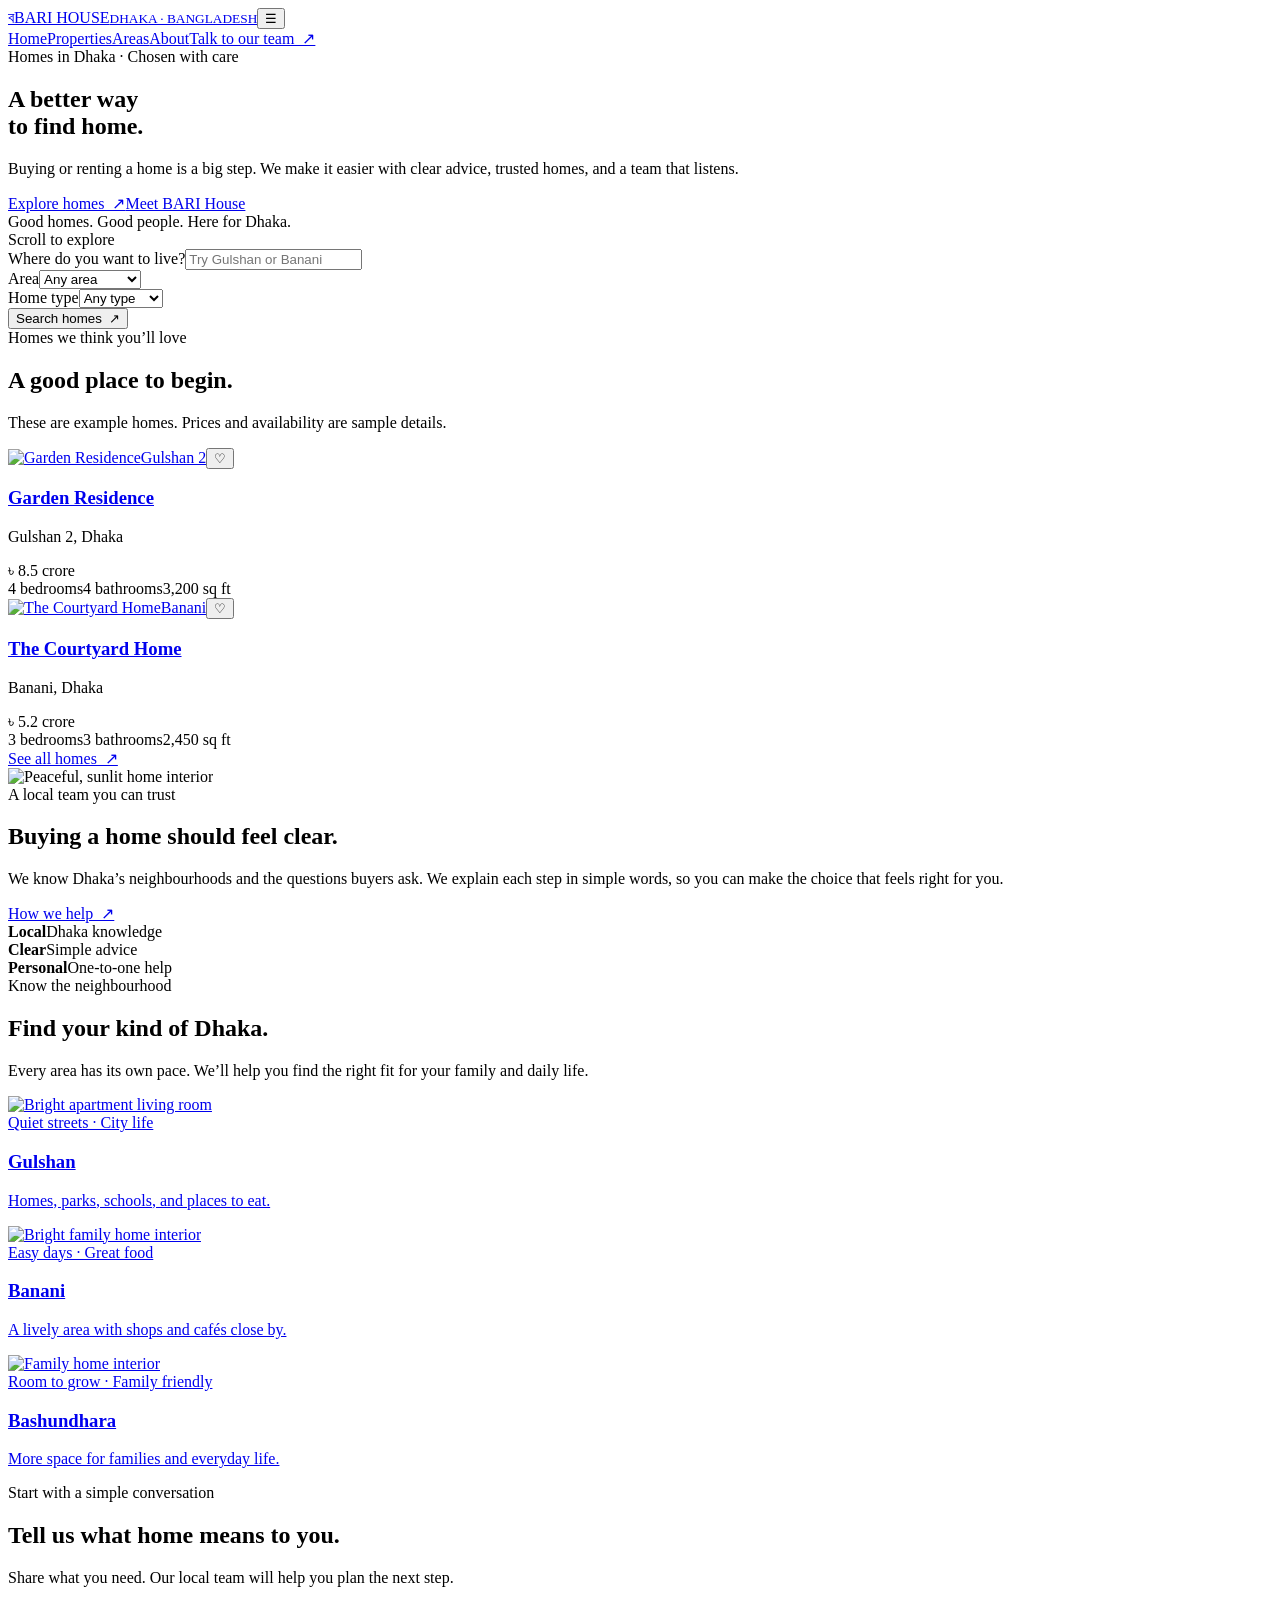
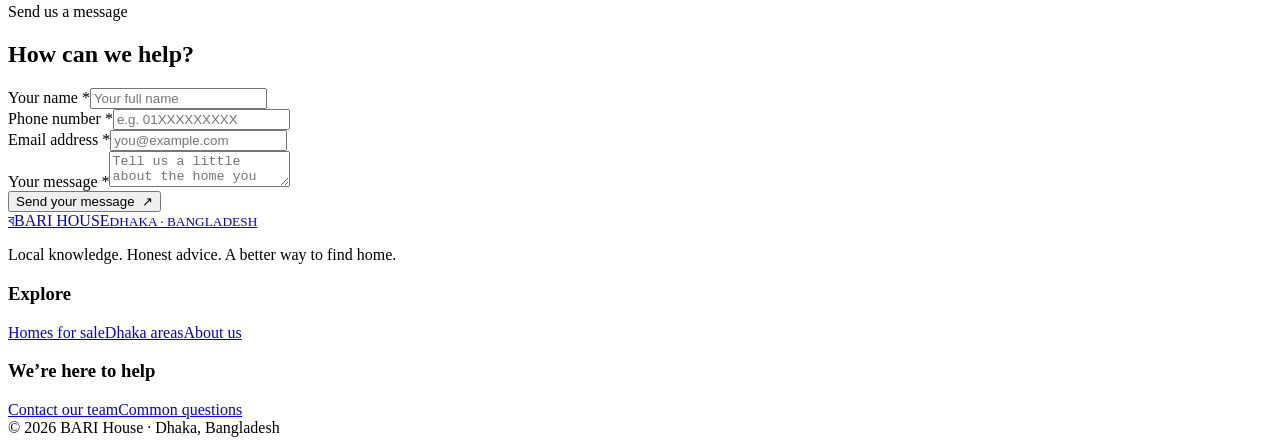
==== index.html @ 5ab8e0f8 "Deploy static site to GitHub Pages" ====
<!DOCTYPE html><!--vTpJHp3vBrLQiztnVKrPQ--><html lang="en"><head><meta charSet="utf-8"/><meta name="viewport" content="width=device-width, initial-scale=1"/><link rel="stylesheet" href="/real-state-4/_next/static/css/6785f6c40c1726c9.css" data-precedence="next"/><link rel="preload" as="script" fetchPriority="low" href="/real-state-4/_next/static/chunks/webpack-5fc5324f55a7abf2.js"/><script src="/real-state-4/_next/static/chunks/4bd1b696-c023c6e3521b1417.js" async=""></script><script src="/real-state-4/_next/static/chunks/255-90b023f24b72bfc4.js" async=""></script><script src="/real-state-4/_next/static/chunks/main-app-8a3351172d307753.js" async=""></script><script src="/real-state-4/_next/static/chunks/619-ba102abea3e3d0e4.js" async=""></script><script src="/real-state-4/_next/static/chunks/app/layout-a8cb7a1693e80f3f.js" async=""></script><script src="/real-state-4/_next/static/chunks/app/page-8a0f48e4e9304809.js" async=""></script><link rel="icon" href="/real-state-4/favicon.svg" type="image/svg+xml"/><link rel="icon" href="/real-state-4/favicon-32x32.png" sizes="32x32" type="image/png"/><link rel="icon" href="/real-state-4/favicon.ico" sizes="any"/><link rel="apple-touch-icon" href="/real-state-4/apple-icon.png" sizes="180x180"/><meta name="theme-color" content="#1d2922"/><title>BARI House | Find a home that feels right</title><meta name="description" content="BARI House helps you find a home in Dhaka with clear advice and personal service."/><meta property="og:title" content="BARI House | Find a home that feels right"/><meta property="og:description" content="BARI House helps you find a home in Dhaka with clear advice and personal service."/><meta property="og:url" content="https://barihouse.com/real-state-4/"/><meta property="og:image" content="https://images.unsplash.com/photo-1600210492486-724fe5c67fb0?auto=format&amp;fit=crop&amp;w=1200&amp;q=82"/><meta property="og:image:width" content="1200"/><meta property="og:image:height" content="630"/><meta property="og:image:alt" content="BARI House Dhaka"/><meta name="twitter:card" content="summary_large_image"/><meta name="twitter:title" content="BARI House | Find a home that feels right"/><meta name="twitter:description" content="BARI House helps you find a home in Dhaka with clear advice and personal service."/><meta name="twitter:image" content="https://images.unsplash.com/photo-1600210492486-724fe5c67fb0?auto=format&amp;fit=crop&amp;w=1200&amp;q=82"/><link rel="icon" href="/real-state-4/favicon.svg" type="image/svg+xml"/><link rel="icon" href="/real-state-4/favicon-32x32.png" sizes="32x32" type="image/png"/><link rel="icon" href="/real-state-4/favicon.ico" sizes="any"/><link rel="apple-touch-icon" href="/real-state-4/apple-icon.png" sizes="180x180" type="image/png"/><script type="application/ld+json">{"@context":"https://schema.org","@type":"RealEstateAgent","name":"BARI House","description":"Good homes. Good people. Here for Dhaka.","url":"https://barihouse.com","address":{"@type":"PostalAddress","addressLocality":"Dhaka","addressCountry":"BD"}}</script><script src="/real-state-4/_next/static/chunks/polyfills-42372ed130431b0a.js" noModule=""></script></head><body class="route-entering"><div hidden=""><!--$--><!--/$--></div><div class="route-curtain is-entering" aria-hidden="true"></div><header class="topbar"><a class="brand" aria-current="page" href="/real-state-4/"><span class="brand-mark">ব</span><span>BARI HOUSE<small>DHAKA · BANGLADESH</small></span></a><button class="menu" aria-label="Open menu" aria-expanded="false">☰</button><nav aria-label="Main menu" class=""><a aria-current="page" href="/real-state-4/">Home</a><a href="/real-state-4/homes/">Properties</a><a href="/real-state-4/areas/">Areas</a><a href="/real-state-4/about/">About</a><a class="nav-cta" href="/real-state-4/contact/">Talk to our team  ↗</a></nav></header><main><script type="application/ld+json">{"@context":"https://schema.org","@type":"WebSite","name":"BARI House","url":"https://barihouse.com"}</script><section class="hero" style="--hero:url(&#x27;https://images.unsplash.com/photo-1600210492486-724fe5c67fb0?auto=format&amp;fit=crop&amp;w=2200&amp;q=88&#x27;)"><div class="hero-bg" aria-hidden="true"></div><div class="hero-content"><div class="eyebrow reveal">Homes in Dhaka · Chosen with care</div><h1 class="reveal delay-1">A better way<br/>to find home.</h1><p class="hero-copy reveal delay-2">Buying or renting a home is a big step. We make it easier with clear advice, trusted homes, and a team that listens.</p><div class="hero-actions reveal delay-2"><a class="btn cream" href="/real-state-4/homes/">Explore homes  ↗</a><a class="text-link" href="/real-state-4/about/">Meet BARI House</a></div></div><div class="hero-side">Good homes. Good people. Here for Dhaka.</div><div class="scroll-cue"><i></i> Scroll to explore</div></section><form class="quick-search" action="/homes/" method="get"><div class="field"><label for="home-search">Where do you want to live?</label><input id="home-search" placeholder="Try Gulshan or Banani" name="q" value=""/></div><div class="field"><label for="home-area">Area</label><select id="home-area" name="area"><option value="" selected="">Any area</option><option value="Gulshan">Gulshan</option><option value="Banani">Banani</option><option value="Bashundhara">Bashundhara</option></select></div><div class="field"><label for="home-type">Home type</label><select id="home-type" name="type"><option value="" selected="">Any type</option><option value="apartment">Apartment</option><option value="house">House</option></select></div><button class="btn" type="submit">Search homes  ↗</button></form><section class="section"><div class="section-head reveal"><div><div class="kicker">Homes we think you’ll love</div><h2>A good place to begin.</h2></div><p>These are example homes. Prices and availability are sample details.</p></div><div class="listing-grid"><article class="listing-card reveal "><a class="listing-photo" href="/real-state-4/property/?id=gulshan"><img loading="lazy" src="https://images.unsplash.com/photo-1600210492486-724fe5c67fb0?auto=format&amp;fit=crop&amp;w=1200&amp;q=82" alt="Garden Residence"/><span class="badge">Gulshan 2</span></a><button class="save" aria-label="Save Garden Residence" aria-pressed="false">♡</button><div class="listing-meta"><div><h3><a href="/real-state-4/property/?id=gulshan">Garden Residence</a></h3><p>Gulshan 2, Dhaka</p></div><span class="price">৳ 8.5 crore</span></div><div class="specs"><span>4<!-- --> bedrooms</span><span>4<!-- --> bathrooms</span><span>3,200 sq ft</span></div></article><article class="listing-card reveal delay-1"><a class="listing-photo" href="/real-state-4/property/?id=banani"><img loading="lazy" src="https://images.unsplash.com/photo-1600566753086-00f18fb6b3ea?auto=format&amp;fit=crop&amp;w=1200&amp;q=82" alt="The Courtyard Home"/><span class="badge">Banani</span></a><button class="save" aria-label="Save The Courtyard Home" aria-pressed="false">♡</button><div class="listing-meta"><div><h3><a href="/real-state-4/property/?id=banani">The Courtyard Home</a></h3><p>Banani, Dhaka</p></div><span class="price">৳ 5.2 crore</span></div><div class="specs"><span>3<!-- --> bedrooms</span><span>3<!-- --> bathrooms</span><span>2,450 sq ft</span></div></article></div><div class="center-link"><a class="text-link" href="/real-state-4/homes/">See all homes  ↗</a></div></section><section class="section split"><div class="split-media reveal"><img loading="lazy" src="https://images.unsplash.com/photo-1600607687939-ce8a6c25118c?auto=format&amp;fit=crop&amp;w=1200&amp;q=82" alt="Peaceful, sunlit home interior"/></div><div class="split-copy reveal delay-1"><div class="kicker">A local team you can trust</div><h2 class="title">Buying a home should feel clear.</h2><p class="copy">We know Dhaka’s neighbourhoods and the questions buyers ask. We explain each step in simple words, so you can make the choice that feels right for you.</p><a class="btn" href="/real-state-4/about/">How we help  ↗</a><div class="stat-row"><div class="stat"><strong>Local</strong><span>Dhaka knowledge</span></div><div class="stat"><strong>Clear</strong><span>Simple advice</span></div><div class="stat"><strong>Personal</strong><span>One-to-one help</span></div></div></div></section><section class="section"><div class="section-head reveal"><div><div class="kicker">Know the neighbourhood</div><h2>Find your kind of Dhaka.</h2></div><p>Every area has its own pace. We’ll help you find the right fit for your family and daily life.</p></div><div class="area-grid"><a class="area-card reveal" href="/real-state-4/areas/#gulshan"><img loading="lazy" src="https://images.unsplash.com/photo-1600607687939-ce8a6c25118c?auto=format&amp;fit=crop&amp;w=900&amp;q=80" alt="Bright apartment living room"/><div class="area-copy"><span>Quiet streets · City life</span><h3>Gulshan</h3><p>Homes, parks, schools, and places to eat.</p></div></a><a class="area-card reveal delay-1" href="/real-state-4/areas/#banani"><img loading="lazy" src="https://images.unsplash.com/photo-1600607687644-c7171b42498f?auto=format&amp;fit=crop&amp;w=900&amp;q=80" alt="Bright family home interior"/><div class="area-copy"><span>Easy days · Great food</span><h3>Banani</h3><p>A lively area with shops and cafés close by.</p></div></a><a class="area-card reveal delay-2" href="/real-state-4/areas/#bashundhara"><img loading="lazy" src="https://images.unsplash.com/photo-1600566753086-00f18fb6b3ea?auto=format&amp;fit=crop&amp;w=900&amp;q=80" alt="Family home interior"/><div class="area-copy"><span>Room to grow · Family friendly</span><h3>Bashundhara</h3><p>More space for families and everyday life.</p></div></a></div></section><section class="banner contact-banner" id="contact"><div class="banner-text"><div class="eyebrow">Start with a simple conversation</div><h2>Tell us what home means to you.</h2><p>Share what you need. Our local team will help you plan the next step.</p></div><div class="contact-card home-contact-card"><div class="kicker">Send us a message</div><h2>How can we help?</h2><form class="home-enquiry" id="contactForm"><div class="field"><label for="home-name">Your name *</label><input id="home-name" autoComplete="name" required="" placeholder="Your full name" name="name"/></div><div class="field"><label for="home-phone">Phone number *</label><input id="home-phone" type="tel" autoComplete="tel" required="" placeholder="e.g. 01XXXXXXXXX" name="phone"/></div><div class="field full"><label for="home-email">Email address *</label><input id="home-email" type="email" autoComplete="email" required="" placeholder="you@example.com" name="email"/></div><div class="field full"><label for="home-message">Your message *</label><textarea id="home-message" name="message" required="" placeholder="Tell us a little about the home you need."></textarea></div><button class="btn" type="submit">Send your message  ↗</button></form></div></section></main><!--$--><!--/$--><footer class="footer"><div><a class="brand" href="/real-state-4/"><span class="brand-mark">ব</span><span>BARI HOUSE<small>DHAKA · BANGLADESH</small></span></a><p>Local knowledge. Honest advice. A better way to find home.</p></div><div><h3>Explore</h3><div class="footer-links"><a href="/real-state-4/homes/">Homes for sale</a><a href="/real-state-4/areas/">Dhaka areas</a><a href="/real-state-4/about/">About us</a></div></div><div><h3>We’re here to help</h3><div class="footer-links"><a href="/real-state-4/contact/">Contact our team</a><a href="/real-state-4/contact/#faq">Common questions</a></div></div><div class="copyright">© 2026 BARI House · Dhaka, Bangladesh</div></footer><script src="/real-state-4/_next/static/chunks/webpack-5fc5324f55a7abf2.js" id="_R_" async=""></script><script>(self.__next_f=self.__next_f||[]).push([0])</script><script>self.__next_f.push([1,"1:\"$Sreact.fragment\"\n2:I[6974,[\"619\",\"static/chunks/619-ba102abea3e3d0e4.js\",\"177\",\"static/chunks/app/layout-a8cb7a1693e80f3f.js\"],\"default\"]\n3:I[9861,[\"619\",\"static/chunks/619-ba102abea3e3d0e4.js\",\"177\",\"static/chunks/app/layout-a8cb7a1693e80f3f.js\"],\"default\"]\n4:I[9766,[],\"\"]\n5:I[8924,[],\"\"]\n6:I[2619,[\"619\",\"static/chunks/619-ba102abea3e3d0e4.js\",\"974\",\"static/chunks/app/page-8a0f48e4e9304809.js\"],\"\"]\n7:I[2071,[\"619\",\"static/chunks/619-ba102abea3e3d0e4.js\",\"177\",\"static/chunks/app/layout-a8cb7a1693e80f3f.js\"],\"default\"]\n9:I[4431,[],\"OutletBoundary\"]\nb:I[5278,[],\"AsyncMetadataOutlet\"]\nd:I[4431,[],\"ViewportBoundary\"]\nf:I[4431,[],\"MetadataBoundary\"]\n10:\"$Sreact.suspense\"\n12:I[7150,[],\"\"]\n:HL[\"/real-state-4/_next/static/css/6785f6c40c1726c9.css\",\"style\"]\n"])</script><script>self.__next_f.push([1,"0:{\"P\":null,\"b\":\"vTpJHp3vBrLQiztnVKrPQ\",\"p\":\"/real-state-4\",\"c\":[\"\",\"\"],\"i\":false,\"f\":[[[\"\",{\"children\":[\"__PAGE__\",{}]},\"$undefined\",\"$undefined\",true],[\"\",[\"$\",\"$1\",\"c\",{\"children\":[[[\"$\",\"link\",\"0\",{\"rel\":\"stylesheet\",\"href\":\"/real-state-4/_next/static/css/6785f6c40c1726c9.css\",\"precedence\":\"next\",\"crossOrigin\":\"$undefined\",\"nonce\":\"$undefined\"}]],[\"$\",\"html\",null,{\"lang\":\"en\",\"suppressHydrationWarning\":true,\"children\":[[\"$\",\"head\",null,{\"children\":[[\"$\",\"link\",null,{\"rel\":\"icon\",\"href\":\"/real-state-4/favicon.svg\",\"type\":\"image/svg+xml\"}],[\"$\",\"link\",null,{\"rel\":\"icon\",\"href\":\"/real-state-4/favicon-32x32.png\",\"sizes\":\"32x32\",\"type\":\"image/png\"}],[\"$\",\"link\",null,{\"rel\":\"icon\",\"href\":\"/real-state-4/favicon.ico\",\"sizes\":\"any\"}],[\"$\",\"link\",null,{\"rel\":\"apple-touch-icon\",\"href\":\"/real-state-4/apple-icon.png\",\"sizes\":\"180x180\"}],[\"$\",\"script\",null,{\"type\":\"application/ld+json\",\"dangerouslySetInnerHTML\":{\"__html\":\"{\\\"@context\\\":\\\"https://schema.org\\\",\\\"@type\\\":\\\"RealEstateAgent\\\",\\\"name\\\":\\\"BARI House\\\",\\\"description\\\":\\\"Good homes. Good people. Here for Dhaka.\\\",\\\"url\\\":\\\"https://barihouse.com\\\",\\\"address\\\":{\\\"@type\\\":\\\"PostalAddress\\\",\\\"addressLocality\\\":\\\"Dhaka\\\",\\\"addressCountry\\\":\\\"BD\\\"}}\"}}]]}],[\"$\",\"body\",null,{\"className\":\"route-entering\",\"suppressHydrationWarning\":true,\"children\":[[\"$\",\"$L2\",null,{}],[\"$\",\"$L3\",null,{}],[\"$\",\"$L4\",null,{\"parallelRouterKey\":\"children\",\"error\":\"$undefined\",\"errorStyles\":\"$undefined\",\"errorScripts\":\"$undefined\",\"template\":[\"$\",\"$L5\",null,{}],\"templateStyles\":\"$undefined\",\"templateScripts\":\"$undefined\",\"notFound\":[[\"$\",\"main\",null,{\"style\":{\"padding\":\"140px var(--gutter, 40px)\",\"textAlign\":\"center\"},\"children\":[[\"$\",\"div\",null,{\"className\":\"kicker\",\"children\":\"404 Error\"}],[\"$\",\"h1\",null,{\"className\":\"title\",\"style\":{\"marginTop\":\"12px\"},\"children\":\"Page not found\"}],[\"$\",\"p\",null,{\"className\":\"copy\",\"style\":{\"maxWidth\":\"480px\",\"margin\":\"18px auto 28px\"},\"children\":\"The page you are looking for doesn’t exist or has moved.\"}],[\"$\",\"$L6\",null,{\"className\":\"btn\",\"href\":\"/\",\"children\":\"Back to Home  ↗\"}]]}],[]],\"forbidden\":\"$undefined\",\"unauthorized\":\"$undefined\"}],[\"$\",\"footer\",null,{\"className\":\"footer\",\"children\":[[\"$\",\"div\",null,{\"children\":[[\"$\",\"$L6\",null,{\"prefetch\":true,\"className\":\"brand\",\"href\":\"/\",\"children\":[[\"$\",\"span\",null,{\"className\":\"brand-mark\",\"children\":\"ব\"}],[\"$\",\"span\",null,{\"children\":[\"BARI HOUSE\",[\"$\",\"small\",null,{\"children\":\"DHAKA · BANGLADESH\"}]]}]]}],[\"$\",\"p\",null,{\"children\":\"Local knowledge. Honest advice. A better way to find home.\"}]]}],[\"$\",\"div\",null,{\"children\":[[\"$\",\"h3\",null,{\"children\":\"Explore\"}],[\"$\",\"div\",null,{\"className\":\"footer-links\",\"children\":[[\"$\",\"$L6\",null,{\"prefetch\":true,\"href\":\"/homes/\",\"children\":\"Homes for sale\"}],[\"$\",\"$L6\",null,{\"prefetch\":true,\"href\":\"/areas/\",\"children\":\"Dhaka areas\"}],[\"$\",\"$L6\",null,{\"prefetch\":true,\"href\":\"/about/\",\"children\":\"About us\"}]]}]]}],[\"$\",\"div\",null,{\"children\":[[\"$\",\"h3\",null,{\"children\":\"We’re here to help\"}],[\"$\",\"div\",null,{\"className\":\"footer-links\",\"children\":[[\"$\",\"$L6\",null,{\"prefetch\":true,\"href\":\"/contact/\",\"children\":\"Contact our team\"}],[\"$\",\"$L6\",null,{\"prefetch\":true,\"href\":\"/contact/#faq\",\"children\":\"Common questions\"}]]}]]}],[\"$\",\"div\",null,{\"className\":\"copyright\",\"children\":\"© 2026 BARI House · Dhaka, Bangladesh\"}]]}],[\"$\",\"$L7\",null,{}]]}]]}]]}],{\"children\":[\"__PAGE__\",[\"$\",\"$1\",\"c\",{\"children\":[\"$L8\",null,[\"$\",\"$L9\",null,{\"children\":[\"$La\",[\"$\",\"$Lb\",null,{\"promise\":\"$@c\"}]]}]]}],{},null,false]},null,false],[\"$\",\"$1\",\"h\",{\"children\":[null,[[\"$\",\"$Ld\",null,{\"children\":\"$Le\"}],null],[\"$\",\"$Lf\",null,{\"children\":[\"$\",\"div\",null,{\"hidden\":true,\"children\":[\"$\",\"$10\",null,{\"fallback\":null,\"children\":\"$L11\"}]}]}]]}],false]],\"m\":\"$undefined\",\"G\":[\"$12\",[]],\"s\":false,\"S\":true}\n"])</script><script>self.__next_f.push([1,"13:I[8448,[\"619\",\"static/chunks/619-ba102abea3e3d0e4.js\",\"974\",\"static/chunks/app/page-8a0f48e4e9304809.js\"],\"default\"]\n"])</script><script>self.__next_f.push([1,"8:[\"$\",\"main\",null,{\"children\":[[\"$\",\"script\",null,{\"type\":\"application/ld+json\",\"dangerouslySetInnerHTML\":{\"__html\":\"{\\\"@context\\\":\\\"https://schema.org\\\",\\\"@type\\\":\\\"WebSite\\\",\\\"name\\\":\\\"BARI House\\\",\\\"url\\\":\\\"https://barihouse.com\\\"}\"}}],[\"$\",\"section\",null,{\"className\":\"hero\",\"style\":{\"--hero\":\"url('https://images.unsplash.com/photo-1600210492486-724fe5c67fb0?auto=format\u0026fit=crop\u0026w=2200\u0026q=88')\"},\"children\":[[\"$\",\"div\",null,{\"className\":\"hero-bg\",\"aria-hidden\":\"true\"}],[\"$\",\"div\",null,{\"className\":\"hero-content\",\"children\":[[\"$\",\"div\",null,{\"className\":\"eyebrow reveal\",\"children\":\"Homes in Dhaka · Chosen with care\"}],[\"$\",\"h1\",null,{\"className\":\"reveal delay-1\",\"children\":[\"A better way\",[\"$\",\"br\",null,{}],\"to find home.\"]}],[\"$\",\"p\",null,{\"className\":\"hero-copy reveal delay-2\",\"children\":\"Buying or renting a home is a big step. We make it easier with clear advice, trusted homes, and a team that listens.\"}],[\"$\",\"div\",null,{\"className\":\"hero-actions reveal delay-2\",\"children\":[[\"$\",\"$L6\",null,{\"prefetch\":true,\"className\":\"btn cream\",\"href\":\"/homes/\",\"children\":\"Explore homes  ↗\"}],[\"$\",\"$L6\",null,{\"prefetch\":true,\"className\":\"text-link\",\"href\":\"/about/\",\"children\":\"Meet BARI House\"}]]}]]}],[\"$\",\"div\",null,{\"className\":\"hero-side\",\"children\":\"Good homes. Good people. Here for Dhaka.\"}],[\"$\",\"div\",null,{\"className\":\"scroll-cue\",\"children\":[[\"$\",\"i\",null,{}],\" Scroll to explore\"]}]]}],[\"$\",\"$L13\",null,{}],[\"$\",\"section\",null,{\"className\":\"section\",\"children\":[[\"$\",\"div\",null,{\"className\":\"section-head reveal\",\"children\":[[\"$\",\"div\",null,{\"children\":[[\"$\",\"div\",null,{\"className\":\"kicker\",\"children\":\"Homes we think you’ll love\"}],[\"$\",\"h2\",null,{\"children\":\"A good place to begin.\"}]]}],[\"$\",\"p\",null,{\"children\":\"These are example homes. Prices and availability are sample details.\"}]]}],[\"$\",\"div\",null,{\"className\":\"listing-grid\",\"children\":[[\"$\",\"article\",\"gulshan\",{\"className\":\"listing-card reveal \",\"children\":[[\"$\",\"$L6\",null,{\"prefetch\":true,\"className\":\"listing-photo\",\"href\":\"/property/?id=gulshan\",\"children\":[[\"$\",\"img\",null,{\"loading\":\"lazy\",\"src\":\"https://images.unsplash.com/photo-1600210492486-724fe5c67fb0?auto=format\u0026fit=crop\u0026w=1200\u0026q=82\",\"alt\":\"Garden Residence\"}],[\"$\",\"span\",null,{\"className\":\"badge\",\"children\":\"Gulshan 2\"}]]}],[\"$\",\"button\",null,{\"className\":\"save\",\"aria-label\":\"Save Garden Residence\",\"aria-pressed\":\"false\",\"children\":\"♡\"}],[\"$\",\"div\",null,{\"className\":\"listing-meta\",\"children\":[[\"$\",\"div\",null,{\"children\":[[\"$\",\"h3\",null,{\"children\":[\"$\",\"$L6\",null,{\"prefetch\":true,\"href\":\"/property/?id=gulshan\",\"children\":\"Garden Residence\"}]}],[\"$\",\"p\",null,{\"children\":\"Gulshan 2, Dhaka\"}]]}],[\"$\",\"span\",null,{\"className\":\"price\",\"children\":\"৳ 8.5 crore\"}]]}],[\"$\",\"div\",null,{\"className\":\"specs\",\"children\":[[\"$\",\"span\",null,{\"children\":[4,\" bedrooms\"]}],[\"$\",\"span\",null,{\"children\":[4,\" bathrooms\"]}],[\"$\",\"span\",null,{\"children\":\"3,200 sq ft\"}]]}]]}],[\"$\",\"article\",\"banani\",{\"className\":\"listing-card reveal delay-1\",\"children\":[[\"$\",\"$L6\",null,{\"prefetch\":true,\"className\":\"listing-photo\",\"href\":\"/property/?id=banani\",\"children\":[[\"$\",\"img\",null,{\"loading\":\"lazy\",\"src\":\"https://images.unsplash.com/photo-1600566753086-00f18fb6b3ea?auto=format\u0026fit=crop\u0026w=1200\u0026q=82\",\"alt\":\"The Courtyard Home\"}],[\"$\",\"span\",null,{\"className\":\"badge\",\"children\":\"Banani\"}]]}],[\"$\",\"button\",null,{\"className\":\"save\",\"aria-label\":\"Save The Courtyard Home\",\"aria-pressed\":\"false\",\"children\":\"♡\"}],[\"$\",\"div\",null,{\"className\":\"listing-meta\",\"children\":[[\"$\",\"div\",null,{\"children\":[[\"$\",\"h3\",null,{\"children\":[\"$\",\"$L6\",null,{\"prefetch\":true,\"href\":\"/property/?id=banani\",\"children\":\"The Courtyard Home\"}]}],[\"$\",\"p\",null,{\"children\":\"Banani, Dhaka\"}]]}],[\"$\",\"span\",null,{\"className\":\"price\",\"children\":\"৳ 5.2 crore\"}]]}],[\"$\",\"div\",null,{\"className\":\"specs\",\"children\":[[\"$\",\"span\",null,{\"children\":[3,\" bedrooms\"]}],[\"$\",\"span\",null,{\"children\":[3,\" bathrooms\"]}],[\"$\",\"span\",null,{\"children\":\"2,450 sq ft\"}]]}]]}]]}],[\"$\",\"div\",null,{\"className\":\"center-link\",\"children\":[\"$\",\"$L6\",null,{\"prefetch\":true,\"className\":\"text-link\",\"href\":\"/homes/\",\"children\":\"See all homes  ↗\"}]}]]}],[\"$\",\"section\",null,{\"className\":\"section split\",\"children\":[[\"$\",\"div\",null,{\"className\":\"split-media reveal\",\"children\":[\"$\",\"img\",null,{\"loading\":\"lazy\",\"src\":\"https://images.unsplash.com/photo-1600607687939-ce8a6c25118c?auto=format\u0026fit=crop\u0026w=1200\u0026q=82\",\"alt\":\"Peaceful, sunlit home interior\"}]}],[\"$\",\"div\",null,{\"className\":\"split-copy reveal delay-1\",\"children\":[[\"$\",\"div\",null,{\"className\":\"kicker\",\"children\":\"A local team you can trust\"}],[\"$\",\"h2\",null,{\"className\":\"title\",\"children\":\"Buying a home should feel clear.\"}],\"$L14\",\"$L15\",\"$L16\"]}]]}],\"$L17\",\"$L18\"]}]\n"])</script><script>self.__next_f.push([1,"19:I[5950,[\"619\",\"static/chunks/619-ba102abea3e3d0e4.js\",\"974\",\"static/chunks/app/page-8a0f48e4e9304809.js\"],\"default\"]\n14:[\"$\",\"p\",null,{\"className\":\"copy\",\"children\":\"We know Dhaka’s neighbourhoods and the questions buyers ask. We explain each step in simple words, so you can make the choice that feels right for you.\"}]\n15:[\"$\",\"$L6\",null,{\"prefetch\":true,\"className\":\"btn\",\"href\":\"/about/\",\"children\":\"How we help  ↗\"}]\n16:[\"$\",\"div\",null,{\"className\":\"stat-row\",\"children\":[[\"$\",\"div\",null,{\"className\":\"stat\",\"children\":[[\"$\",\"strong\",null,{\"children\":\"Local\"}],[\"$\",\"span\",null,{\"children\":\"Dhaka knowledge\"}]]}],[\"$\",\"div\",null,{\"className\":\"stat\",\"children\":[[\"$\",\"strong\",null,{\"children\":\"Clear\"}],[\"$\",\"span\",null,{\"children\":\"Simple advice\"}]]}],[\"$\",\"div\",null,{\"className\":\"stat\",\"children\":[[\"$\",\"strong\",null,{\"children\":\"Personal\"}],[\"$\",\"span\",null,{\"children\":\"One-to-one help\"}]]}]]}]\n"])</script><script>self.__next_f.push([1,"17:[\"$\",\"section\",null,{\"className\":\"section\",\"children\":[[\"$\",\"div\",null,{\"className\":\"section-head reveal\",\"children\":[[\"$\",\"div\",null,{\"children\":[[\"$\",\"div\",null,{\"className\":\"kicker\",\"children\":\"Know the neighbourhood\"}],[\"$\",\"h2\",null,{\"children\":\"Find your kind of Dhaka.\"}]]}],[\"$\",\"p\",null,{\"children\":\"Every area has its own pace. We’ll help you find the right fit for your family and daily life.\"}]]}],[\"$\",\"div\",null,{\"className\":\"area-grid\",\"children\":[[\"$\",\"$L6\",null,{\"prefetch\":true,\"className\":\"area-card reveal\",\"href\":\"/areas/#gulshan\",\"children\":[[\"$\",\"img\",null,{\"loading\":\"lazy\",\"src\":\"https://images.unsplash.com/photo-1600607687939-ce8a6c25118c?auto=format\u0026fit=crop\u0026w=900\u0026q=80\",\"alt\":\"Bright apartment living room\"}],[\"$\",\"div\",null,{\"className\":\"area-copy\",\"children\":[[\"$\",\"span\",null,{\"children\":\"Quiet streets · City life\"}],[\"$\",\"h3\",null,{\"children\":\"Gulshan\"}],[\"$\",\"p\",null,{\"children\":\"Homes, parks, schools, and places to eat.\"}]]}]]}],[\"$\",\"$L6\",null,{\"prefetch\":true,\"className\":\"area-card reveal delay-1\",\"href\":\"/areas/#banani\",\"children\":[[\"$\",\"img\",null,{\"loading\":\"lazy\",\"src\":\"https://images.unsplash.com/photo-1600607687644-c7171b42498f?auto=format\u0026fit=crop\u0026w=900\u0026q=80\",\"alt\":\"Bright family home interior\"}],[\"$\",\"div\",null,{\"className\":\"area-copy\",\"children\":[[\"$\",\"span\",null,{\"children\":\"Easy days · Great food\"}],[\"$\",\"h3\",null,{\"children\":\"Banani\"}],[\"$\",\"p\",null,{\"children\":\"A lively area with shops and cafés close by.\"}]]}]]}],[\"$\",\"$L6\",null,{\"prefetch\":true,\"className\":\"area-card reveal delay-2\",\"href\":\"/areas/#bashundhara\",\"children\":[[\"$\",\"img\",null,{\"loading\":\"lazy\",\"src\":\"https://images.unsplash.com/photo-1600566753086-00f18fb6b3ea?auto=format\u0026fit=crop\u0026w=900\u0026q=80\",\"alt\":\"Family home interior\"}],[\"$\",\"div\",null,{\"className\":\"area-copy\",\"children\":[[\"$\",\"span\",null,{\"children\":\"Room to grow · Family friendly\"}],[\"$\",\"h3\",null,{\"children\":\"Bashundhara\"}],[\"$\",\"p\",null,{\"children\":\"More space for families and everyday life.\"}]]}]]}]]}]]}]\n"])</script><script>self.__next_f.push([1,"18:[\"$\",\"section\",null,{\"className\":\"banner contact-banner\",\"id\":\"contact\",\"children\":[[\"$\",\"div\",null,{\"className\":\"banner-text\",\"children\":[[\"$\",\"div\",null,{\"className\":\"eyebrow\",\"children\":\"Start with a simple conversation\"}],[\"$\",\"h2\",null,{\"children\":\"Tell us what home means to you.\"}],[\"$\",\"p\",null,{\"children\":\"Share what you need. Our local team will help you plan the next step.\"}]]}],[\"$\",\"div\",null,{\"className\":\"contact-card home-contact-card\",\"children\":[[\"$\",\"div\",null,{\"className\":\"kicker\",\"children\":\"Send us a message\"}],[\"$\",\"h2\",null,{\"children\":\"How can we help?\"}],[\"$\",\"$L19\",null,{}]]}]]}]\n"])</script><script>self.__next_f.push([1,"e:[[\"$\",\"meta\",\"0\",{\"charSet\":\"utf-8\"}],[\"$\",\"meta\",\"1\",{\"name\":\"viewport\",\"content\":\"width=device-width, initial-scale=1\"}],[\"$\",\"meta\",\"2\",{\"name\":\"theme-color\",\"content\":\"#1d2922\"}]]\na:null\n"])</script><script>self.__next_f.push([1,"1a:I[622,[],\"IconMark\"]\n"])</script><script>self.__next_f.push([1,"c:{\"metadata\":[[\"$\",\"title\",\"0\",{\"children\":\"BARI House | Find a home that feels right\"}],[\"$\",\"meta\",\"1\",{\"name\":\"description\",\"content\":\"BARI House helps you find a home in Dhaka with clear advice and personal service.\"}],[\"$\",\"meta\",\"2\",{\"property\":\"og:title\",\"content\":\"BARI House | Find a home that feels right\"}],[\"$\",\"meta\",\"3\",{\"property\":\"og:description\",\"content\":\"BARI House helps you find a home in Dhaka with clear advice and personal service.\"}],[\"$\",\"meta\",\"4\",{\"property\":\"og:url\",\"content\":\"https://barihouse.com/real-state-4/\"}],[\"$\",\"meta\",\"5\",{\"property\":\"og:image\",\"content\":\"https://images.unsplash.com/photo-1600210492486-724fe5c67fb0?auto=format\u0026fit=crop\u0026w=1200\u0026q=82\"}],[\"$\",\"meta\",\"6\",{\"property\":\"og:image:width\",\"content\":\"1200\"}],[\"$\",\"meta\",\"7\",{\"property\":\"og:image:height\",\"content\":\"630\"}],[\"$\",\"meta\",\"8\",{\"property\":\"og:image:alt\",\"content\":\"BARI House Dhaka\"}],[\"$\",\"meta\",\"9\",{\"name\":\"twitter:card\",\"content\":\"summary_large_image\"}],[\"$\",\"meta\",\"10\",{\"name\":\"twitter:title\",\"content\":\"BARI House | Find a home that feels right\"}],[\"$\",\"meta\",\"11\",{\"name\":\"twitter:description\",\"content\":\"BARI House helps you find a home in Dhaka with clear advice and personal service.\"}],[\"$\",\"meta\",\"12\",{\"name\":\"twitter:image\",\"content\":\"https://images.unsplash.com/photo-1600210492486-724fe5c67fb0?auto=format\u0026fit=crop\u0026w=1200\u0026q=82\"}],[\"$\",\"link\",\"13\",{\"rel\":\"icon\",\"href\":\"/real-state-4/favicon.svg\",\"type\":\"image/svg+xml\"}],[\"$\",\"link\",\"14\",{\"rel\":\"icon\",\"href\":\"/real-state-4/favicon-32x32.png\",\"sizes\":\"32x32\",\"type\":\"image/png\"}],[\"$\",\"link\",\"15\",{\"rel\":\"icon\",\"href\":\"/real-state-4/favicon.ico\",\"sizes\":\"any\"}],[\"$\",\"link\",\"16\",{\"rel\":\"apple-touch-icon\",\"href\":\"/real-state-4/apple-icon.png\",\"sizes\":\"180x180\",\"type\":\"image/png\"}],[\"$\",\"$L1a\",\"17\",{}]],\"error\":null,\"digest\":\"$undefined\"}\n"])</script><script>self.__next_f.push([1,"11:\"$c:metadata\"\n"])</script></body></html>
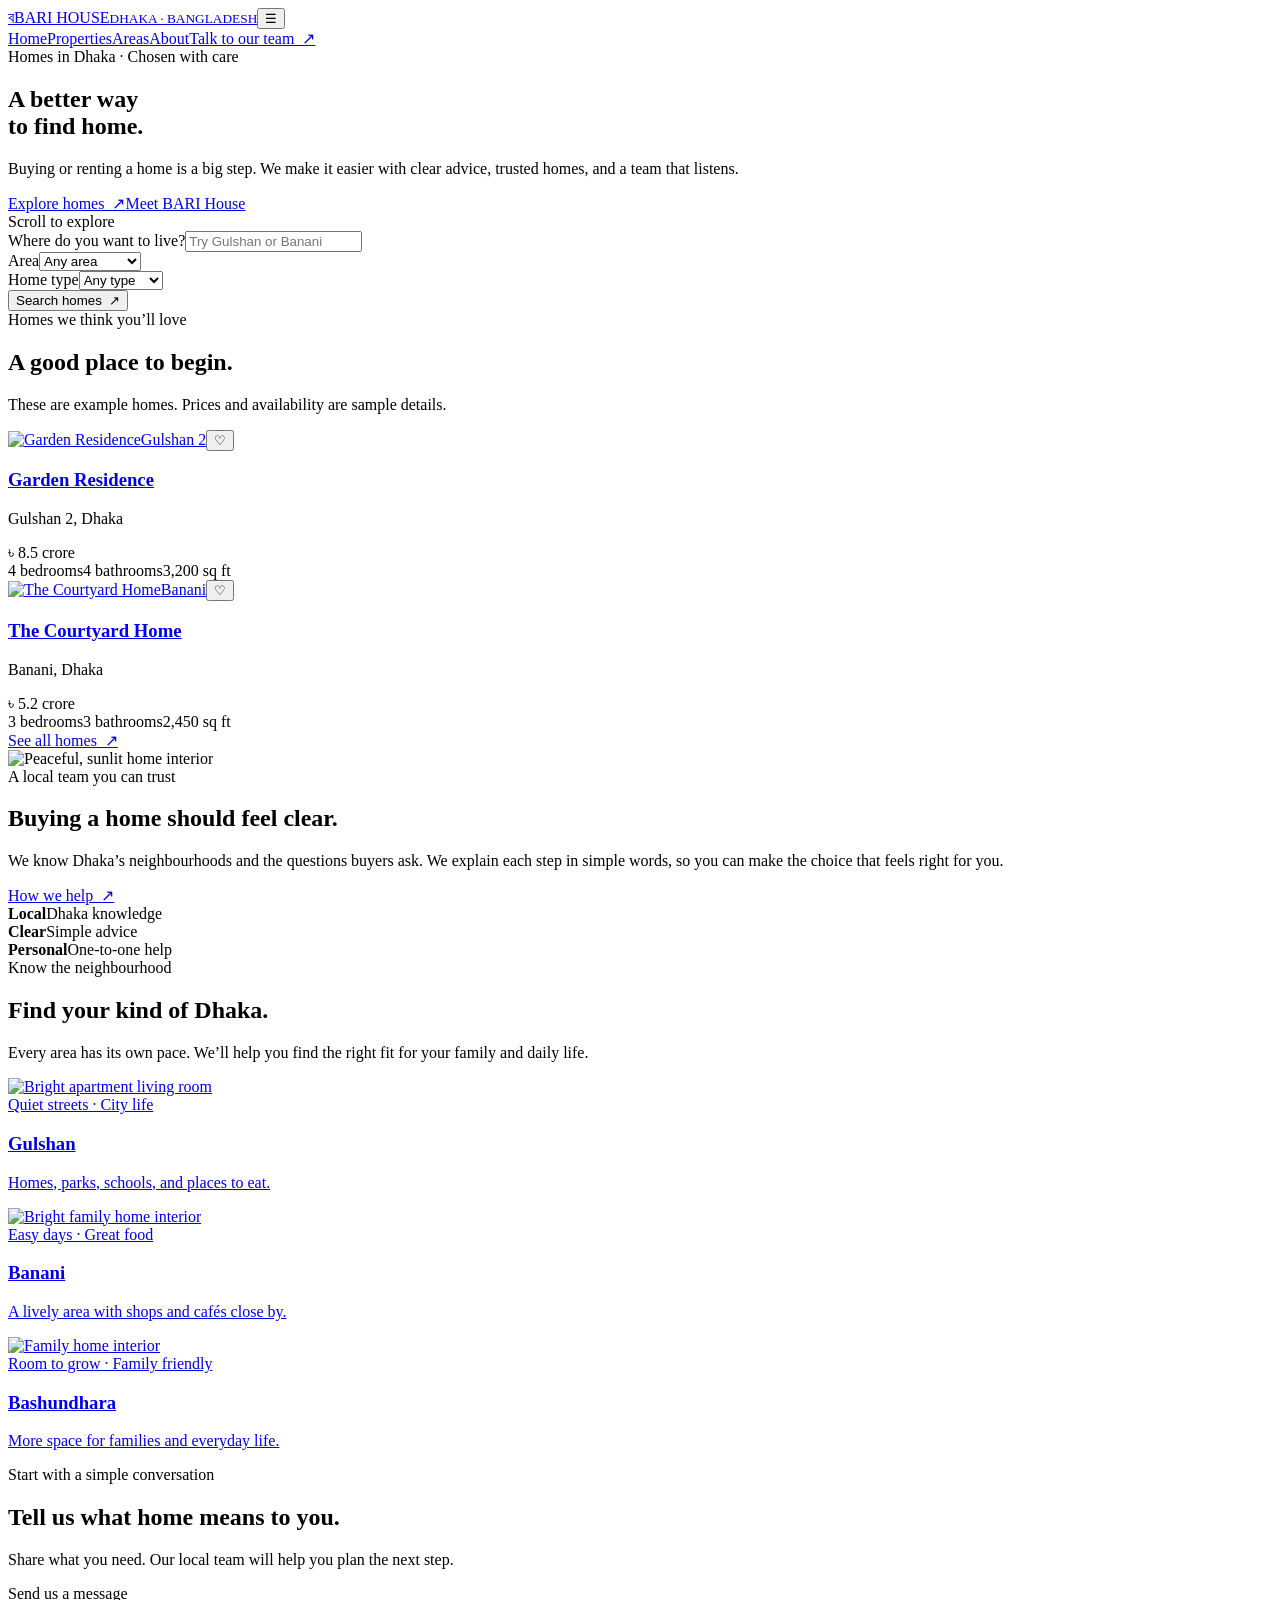
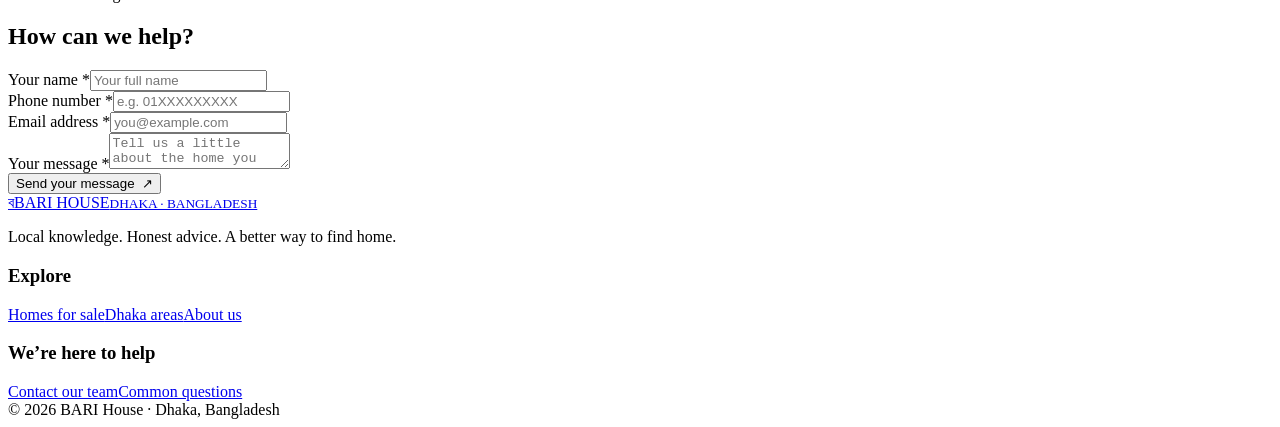
==== commit dac2c6c6: "Deploy static site to GitHub Pages" ====
--- a/index.html
+++ b/index.html
@@ -1 +1 @@
-<!DOCTYPE html><!--vTpJHp3vBrLQiztnVKrPQ--><html lang="en"><head><meta charSet="utf-8"/><meta name="viewport" content="width=device-width, initial-scale=1"/><link rel="stylesheet" href="/real-state-4/_next/static/css/6785f6c40c1726c9.css" data-precedence="next"/><link rel="preload" as="script" fetchPriority="low" href="/real-state-4/_next/static/chunks/webpack-5fc5324f55a7abf2.js"/><script src="/real-state-4/_next/static/chunks/4bd1b696-c023c6e3521b1417.js" async=""></script><script src="/real-state-4/_next/static/chunks/255-90b023f24b72bfc4.js" async=""></script><script src="/real-state-4/_next/static/chunks/main-app-8a3351172d307753.js" async=""></script><script src="/real-state-4/_next/static/chunks/619-ba102abea3e3d0e4.js" async=""></script><script src="/real-state-4/_next/static/chunks/app/layout-a8cb7a1693e80f3f.js" async=""></script><script src="/real-state-4/_next/static/chunks/app/page-8a0f48e4e9304809.js" async=""></script><link rel="icon" href="/real-state-4/favicon.svg" type="image/svg+xml"/><link rel="icon" href="/real-state-4/favicon-32x32.png" sizes="32x32" type="image/png"/><link rel="icon" href="/real-state-4/favicon.ico" sizes="any"/><link rel="apple-touch-icon" href="/real-state-4/apple-icon.png" sizes="180x180"/><meta name="theme-color" content="#1d2922"/><title>BARI House | Find a home that feels right</title><meta name="description" content="BARI House helps you find a home in Dhaka with clear advice and personal service."/><meta property="og:title" content="BARI House | Find a home that feels right"/><meta property="og:description" content="BARI House helps you find a home in Dhaka with clear advice and personal service."/><meta property="og:url" content="https://barihouse.com/real-state-4/"/><meta property="og:image" content="https://images.unsplash.com/photo-1600210492486-724fe5c67fb0?auto=format&amp;fit=crop&amp;w=1200&amp;q=82"/><meta property="og:image:width" content="1200"/><meta property="og:image:height" content="630"/><meta property="og:image:alt" content="BARI House Dhaka"/><meta name="twitter:card" content="summary_large_image"/><meta name="twitter:title" content="BARI House | Find a home that feels right"/><meta name="twitter:description" content="BARI House helps you find a home in Dhaka with clear advice and personal service."/><meta name="twitter:image" content="https://images.unsplash.com/photo-1600210492486-724fe5c67fb0?auto=format&amp;fit=crop&amp;w=1200&amp;q=82"/><link rel="icon" href="/real-state-4/favicon.svg" type="image/svg+xml"/><link rel="icon" href="/real-state-4/favicon-32x32.png" sizes="32x32" type="image/png"/><link rel="icon" href="/real-state-4/favicon.ico" sizes="any"/><link rel="apple-touch-icon" href="/real-state-4/apple-icon.png" sizes="180x180" type="image/png"/><script type="application/ld+json">{"@context":"https://schema.org","@type":"RealEstateAgent","name":"BARI House","description":"Good homes. Good people. Here for Dhaka.","url":"https://barihouse.com","address":{"@type":"PostalAddress","addressLocality":"Dhaka","addressCountry":"BD"}}</script><script src="/real-state-4/_next/static/chunks/polyfills-42372ed130431b0a.js" noModule=""></script></head><body class="route-entering"><div hidden=""><!--$--><!--/$--></div><div class="route-curtain is-entering" aria-hidden="true"></div><header class="topbar"><a class="brand" aria-current="page" href="/real-state-4/"><span class="brand-mark">ব</span><span>BARI HOUSE<small>DHAKA · BANGLADESH</small></span></a><button class="menu" aria-label="Open menu" aria-expanded="false">☰</button><nav aria-label="Main menu" class=""><a aria-current="page" href="/real-state-4/">Home</a><a href="/real-state-4/homes/">Properties</a><a href="/real-state-4/areas/">Areas</a><a href="/real-state-4/about/">About</a><a class="nav-cta" href="/real-state-4/contact/">Talk to our team  ↗</a></nav></header><main><script type="application/ld+json">{"@context":"https://schema.org","@type":"WebSite","name":"BARI House","url":"https://barihouse.com"}</script><section class="hero" style="--hero:url(&#x27;https://images.unsplash.com/photo-1600210492486-724fe5c67fb0?auto=format&amp;fit=crop&amp;w=2200&amp;q=88&#x27;)"><div class="hero-bg" aria-hidden="true"></div><div class="hero-content"><div class="eyebrow reveal">Homes in Dhaka · Chosen with care</div><h1 class="reveal delay-1">A better way<br/>to find home.</h1><p class="hero-copy reveal delay-2">Buying or renting a home is a big step. We make it easier with clear advice, trusted homes, and a team that listens.</p><div class="hero-actions reveal delay-2"><a class="btn cream" href="/real-state-4/homes/">Explore homes  ↗</a><a class="text-link" href="/real-state-4/about/">Meet BARI House</a></div></div><div class="hero-side">Good homes. Good people. Here for Dhaka.</div><div class="scroll-cue"><i></i> Scroll to explore</div></section><form class="quick-search" action="/homes/" method="get"><div class="field"><label for="home-search">Where do you want to live?</label><input id="home-search" placeholder="Try Gulshan or Banani" name="q" value=""/></div><div class="field"><label for="home-area">Area</label><select id="home-area" name="area"><option value="" selected="">Any area</option><option value="Gulshan">Gulshan</option><option value="Banani">Banani</option><option value="Bashundhara">Bashundhara</option></select></div><div class="field"><label for="home-type">Home type</label><select id="home-type" name="type"><option value="" selected="">Any type</option><option value="apartment">Apartment</option><option value="house">House</option></select></div><button class="btn" type="submit">Search homes  ↗</button></form><section class="section"><div class="section-head reveal"><div><div class="kicker">Homes we think you’ll love</div><h2>A good place to begin.</h2></div><p>These are example homes. Prices and availability are sample details.</p></div><div class="listing-grid"><article class="listing-card reveal "><a class="listing-photo" href="/real-state-4/property/?id=gulshan"><img loading="lazy" src="https://images.unsplash.com/photo-1600210492486-724fe5c67fb0?auto=format&amp;fit=crop&amp;w=1200&amp;q=82" alt="Garden Residence"/><span class="badge">Gulshan 2</span></a><button class="save" aria-label="Save Garden Residence" aria-pressed="false">♡</button><div class="listing-meta"><div><h3><a href="/real-state-4/property/?id=gulshan">Garden Residence</a></h3><p>Gulshan 2, Dhaka</p></div><span class="price">৳ 8.5 crore</span></div><div class="specs"><span>4<!-- --> bedrooms</span><span>4<!-- --> bathrooms</span><span>3,200 sq ft</span></div></article><article class="listing-card reveal delay-1"><a class="listing-photo" href="/real-state-4/property/?id=banani"><img loading="lazy" src="https://images.unsplash.com/photo-1600566753086-00f18fb6b3ea?auto=format&amp;fit=crop&amp;w=1200&amp;q=82" alt="The Courtyard Home"/><span class="badge">Banani</span></a><button class="save" aria-label="Save The Courtyard Home" aria-pressed="false">♡</button><div class="listing-meta"><div><h3><a href="/real-state-4/property/?id=banani">The Courtyard Home</a></h3><p>Banani, Dhaka</p></div><span class="price">৳ 5.2 crore</span></div><div class="specs"><span>3<!-- --> bedrooms</span><span>3<!-- --> bathrooms</span><span>2,450 sq ft</span></div></article></div><div class="center-link"><a class="text-link" href="/real-state-4/homes/">See all homes  ↗</a></div></section><section class="section split"><div class="split-media reveal"><img loading="lazy" src="https://images.unsplash.com/photo-1600607687939-ce8a6c25118c?auto=format&amp;fit=crop&amp;w=1200&amp;q=82" alt="Peaceful, sunlit home interior"/></div><div class="split-copy reveal delay-1"><div class="kicker">A local team you can trust</div><h2 class="title">Buying a home should feel clear.</h2><p class="copy">We know Dhaka’s neighbourhoods and the questions buyers ask. We explain each step in simple words, so you can make the choice that feels right for you.</p><a class="btn" href="/real-state-4/about/">How we help  ↗</a><div class="stat-row"><div class="stat"><strong>Local</strong><span>Dhaka knowledge</span></div><div class="stat"><strong>Clear</strong><span>Simple advice</span></div><div class="stat"><strong>Personal</strong><span>One-to-one help</span></div></div></div></section><section class="section"><div class="section-head reveal"><div><div class="kicker">Know the neighbourhood</div><h2>Find your kind of Dhaka.</h2></div><p>Every area has its own pace. We’ll help you find the right fit for your family and daily life.</p></div><div class="area-grid"><a class="area-card reveal" href="/real-state-4/areas/#gulshan"><img loading="lazy" src="https://images.unsplash.com/photo-1600607687939-ce8a6c25118c?auto=format&amp;fit=crop&amp;w=900&amp;q=80" alt="Bright apartment living room"/><div class="area-copy"><span>Quiet streets · City life</span><h3>Gulshan</h3><p>Homes, parks, schools, and places to eat.</p></div></a><a class="area-card reveal delay-1" href="/real-state-4/areas/#banani"><img loading="lazy" src="https://images.unsplash.com/photo-1600607687644-c7171b42498f?auto=format&amp;fit=crop&amp;w=900&amp;q=80" alt="Bright family home interior"/><div class="area-copy"><span>Easy days · Great food</span><h3>Banani</h3><p>A lively area with shops and cafés close by.</p></div></a><a class="area-card reveal delay-2" href="/real-state-4/areas/#bashundhara"><img loading="lazy" src="https://images.unsplash.com/photo-1600566753086-00f18fb6b3ea?auto=format&amp;fit=crop&amp;w=900&amp;q=80" alt="Family home interior"/><div class="area-copy"><span>Room to grow · Family friendly</span><h3>Bashundhara</h3><p>More space for families and everyday life.</p></div></a></div></section><section class="banner contact-banner" id="contact"><div class="banner-text"><div class="eyebrow">Start with a simple conversation</div><h2>Tell us what home means to you.</h2><p>Share what you need. Our local team will help you plan the next step.</p></div><div class="contact-card home-contact-card"><div class="kicker">Send us a message</div><h2>How can we help?</h2><form class="home-enquiry" id="contactForm"><div class="field"><label for="home-name">Your name *</label><input id="home-name" autoComplete="name" required="" placeholder="Your full name" name="name"/></div><div class="field"><label for="home-phone">Phone number *</label><input id="home-phone" type="tel" autoComplete="tel" required="" placeholder="e.g. 01XXXXXXXXX" name="phone"/></div><div class="field full"><label for="home-email">Email address *</label><input id="home-email" type="email" autoComplete="email" required="" placeholder="you@example.com" name="email"/></div><div class="field full"><label for="home-message">Your message *</label><textarea id="home-message" name="message" required="" placeholder="Tell us a little about the home you need."></textarea></div><button class="btn" type="submit">Send your message  ↗</button></form></div></section></main><!--$--><!--/$--><footer class="footer"><div><a class="brand" href="/real-state-4/"><span class="brand-mark">ব</span><span>BARI HOUSE<small>DHAKA · BANGLADESH</small></span></a><p>Local knowledge. Honest advice. A better way to find home.</p></div><div><h3>Explore</h3><div class="footer-links"><a href="/real-state-4/homes/">Homes for sale</a><a href="/real-state-4/areas/">Dhaka areas</a><a href="/real-state-4/about/">About us</a></div></div><div><h3>We’re here to help</h3><div class="footer-links"><a href="/real-state-4/contact/">Contact our team</a><a href="/real-state-4/contact/#faq">Common questions</a></div></div><div class="copyright">© 2026 BARI House · Dhaka, Bangladesh</div></footer><script src="/real-state-4/_next/static/chunks/webpack-5fc5324f55a7abf2.js" id="_R_" async=""></script><script>(self.__next_f=self.__next_f||[]).push([0])</script><script>self.__next_f.push([1,"1:\"$Sreact.fragment\"\n2:I[6974,[\"619\",\"static/chunks/619-ba102abea3e3d0e4.js\",\"177\",\"static/chunks/app/layout-a8cb7a1693e80f3f.js\"],\"default\"]\n3:I[9861,[\"619\",\"static/chunks/619-ba102abea3e3d0e4.js\",\"177\",\"static/chunks/app/layout-a8cb7a1693e80f3f.js\"],\"default\"]\n4:I[9766,[],\"\"]\n5:I[8924,[],\"\"]\n6:I[2619,[\"619\",\"static/chunks/619-ba102abea3e3d0e4.js\",\"974\",\"static/chunks/app/page-8a0f48e4e9304809.js\"],\"\"]\n7:I[2071,[\"619\",\"static/chunks/619-ba102abea3e3d0e4.js\",\"177\",\"static/chunks/app/layout-a8cb7a1693e80f3f.js\"],\"default\"]\n9:I[4431,[],\"OutletBoundary\"]\nb:I[5278,[],\"AsyncMetadataOutlet\"]\nd:I[4431,[],\"ViewportBoundary\"]\nf:I[4431,[],\"MetadataBoundary\"]\n10:\"$Sreact.suspense\"\n12:I[7150,[],\"\"]\n:HL[\"/real-state-4/_next/static/css/6785f6c40c1726c9.css\",\"style\"]\n"])</script><script>self.__next_f.push([1,"0:{\"P\":null,\"b\":\"vTpJHp3vBrLQiztnVKrPQ\",\"p\":\"/real-state-4\",\"c\":[\"\",\"\"],\"i\":false,\"f\":[[[\"\",{\"children\":[\"__PAGE__\",{}]},\"$undefined\",\"$undefined\",true],[\"\",[\"$\",\"$1\",\"c\",{\"children\":[[[\"$\",\"link\",\"0\",{\"rel\":\"stylesheet\",\"href\":\"/real-state-4/_next/static/css/6785f6c40c1726c9.css\",\"precedence\":\"next\",\"crossOrigin\":\"$undefined\",\"nonce\":\"$undefined\"}]],[\"$\",\"html\",null,{\"lang\":\"en\",\"suppressHydrationWarning\":true,\"children\":[[\"$\",\"head\",null,{\"children\":[[\"$\",\"link\",null,{\"rel\":\"icon\",\"href\":\"/real-state-4/favicon.svg\",\"type\":\"image/svg+xml\"}],[\"$\",\"link\",null,{\"rel\":\"icon\",\"href\":\"/real-state-4/favicon-32x32.png\",\"sizes\":\"32x32\",\"type\":\"image/png\"}],[\"$\",\"link\",null,{\"rel\":\"icon\",\"href\":\"/real-state-4/favicon.ico\",\"sizes\":\"any\"}],[\"$\",\"link\",null,{\"rel\":\"apple-touch-icon\",\"href\":\"/real-state-4/apple-icon.png\",\"sizes\":\"180x180\"}],[\"$\",\"script\",null,{\"type\":\"application/ld+json\",\"dangerouslySetInnerHTML\":{\"__html\":\"{\\\"@context\\\":\\\"https://schema.org\\\",\\\"@type\\\":\\\"RealEstateAgent\\\",\\\"name\\\":\\\"BARI House\\\",\\\"description\\\":\\\"Good homes. Good people. Here for Dhaka.\\\",\\\"url\\\":\\\"https://barihouse.com\\\",\\\"address\\\":{\\\"@type\\\":\\\"PostalAddress\\\",\\\"addressLocality\\\":\\\"Dhaka\\\",\\\"addressCountry\\\":\\\"BD\\\"}}\"}}]]}],[\"$\",\"body\",null,{\"className\":\"route-entering\",\"suppressHydrationWarning\":true,\"children\":[[\"$\",\"$L2\",null,{}],[\"$\",\"$L3\",null,{}],[\"$\",\"$L4\",null,{\"parallelRouterKey\":\"children\",\"error\":\"$undefined\",\"errorStyles\":\"$undefined\",\"errorScripts\":\"$undefined\",\"template\":[\"$\",\"$L5\",null,{}],\"templateStyles\":\"$undefined\",\"templateScripts\":\"$undefined\",\"notFound\":[[\"$\",\"main\",null,{\"style\":{\"padding\":\"140px var(--gutter, 40px)\",\"textAlign\":\"center\"},\"children\":[[\"$\",\"div\",null,{\"className\":\"kicker\",\"children\":\"404 Error\"}],[\"$\",\"h1\",null,{\"className\":\"title\",\"style\":{\"marginTop\":\"12px\"},\"children\":\"Page not found\"}],[\"$\",\"p\",null,{\"className\":\"copy\",\"style\":{\"maxWidth\":\"480px\",\"margin\":\"18px auto 28px\"},\"children\":\"The page you are looking for doesn’t exist or has moved.\"}],[\"$\",\"$L6\",null,{\"className\":\"btn\",\"href\":\"/\",\"children\":\"Back to Home  ↗\"}]]}],[]],\"forbidden\":\"$undefined\",\"unauthorized\":\"$undefined\"}],[\"$\",\"footer\",null,{\"className\":\"footer\",\"children\":[[\"$\",\"div\",null,{\"children\":[[\"$\",\"$L6\",null,{\"prefetch\":true,\"className\":\"brand\",\"href\":\"/\",\"children\":[[\"$\",\"span\",null,{\"className\":\"brand-mark\",\"children\":\"ব\"}],[\"$\",\"span\",null,{\"children\":[\"BARI HOUSE\",[\"$\",\"small\",null,{\"children\":\"DHAKA · BANGLADESH\"}]]}]]}],[\"$\",\"p\",null,{\"children\":\"Local knowledge. Honest advice. A better way to find home.\"}]]}],[\"$\",\"div\",null,{\"children\":[[\"$\",\"h3\",null,{\"children\":\"Explore\"}],[\"$\",\"div\",null,{\"className\":\"footer-links\",\"children\":[[\"$\",\"$L6\",null,{\"prefetch\":true,\"href\":\"/homes/\",\"children\":\"Homes for sale\"}],[\"$\",\"$L6\",null,{\"prefetch\":true,\"href\":\"/areas/\",\"children\":\"Dhaka areas\"}],[\"$\",\"$L6\",null,{\"prefetch\":true,\"href\":\"/about/\",\"children\":\"About us\"}]]}]]}],[\"$\",\"div\",null,{\"children\":[[\"$\",\"h3\",null,{\"children\":\"We’re here to help\"}],[\"$\",\"div\",null,{\"className\":\"footer-links\",\"children\":[[\"$\",\"$L6\",null,{\"prefetch\":true,\"href\":\"/contact/\",\"children\":\"Contact our team\"}],[\"$\",\"$L6\",null,{\"prefetch\":true,\"href\":\"/contact/#faq\",\"children\":\"Common questions\"}]]}]]}],[\"$\",\"div\",null,{\"className\":\"copyright\",\"children\":\"© 2026 BARI House · Dhaka, Bangladesh\"}]]}],[\"$\",\"$L7\",null,{}]]}]]}]]}],{\"children\":[\"__PAGE__\",[\"$\",\"$1\",\"c\",{\"children\":[\"$L8\",null,[\"$\",\"$L9\",null,{\"children\":[\"$La\",[\"$\",\"$Lb\",null,{\"promise\":\"$@c\"}]]}]]}],{},null,false]},null,false],[\"$\",\"$1\",\"h\",{\"children\":[null,[[\"$\",\"$Ld\",null,{\"children\":\"$Le\"}],null],[\"$\",\"$Lf\",null,{\"children\":[\"$\",\"div\",null,{\"hidden\":true,\"children\":[\"$\",\"$10\",null,{\"fallback\":null,\"children\":\"$L11\"}]}]}]]}],false]],\"m\":\"$undefined\",\"G\":[\"$12\",[]],\"s\":false,\"S\":true}\n"])</script><script>self.__next_f.push([1,"13:I[8448,[\"619\",\"static/chunks/619-ba102abea3e3d0e4.js\",\"974\",\"static/chunks/app/page-8a0f48e4e9304809.js\"],\"default\"]\n"])</script><script>self.__next_f.push([1,"8:[\"$\",\"main\",null,{\"children\":[[\"$\",\"script\",null,{\"type\":\"application/ld+json\",\"dangerouslySetInnerHTML\":{\"__html\":\"{\\\"@context\\\":\\\"https://schema.org\\\",\\\"@type\\\":\\\"WebSite\\\",\\\"name\\\":\\\"BARI House\\\",\\\"url\\\":\\\"https://barihouse.com\\\"}\"}}],[\"$\",\"section\",null,{\"className\":\"hero\",\"style\":{\"--hero\":\"url('https://images.unsplash.com/photo-1600210492486-724fe5c67fb0?auto=format\u0026fit=crop\u0026w=2200\u0026q=88')\"},\"children\":[[\"$\",\"div\",null,{\"className\":\"hero-bg\",\"aria-hidden\":\"true\"}],[\"$\",\"div\",null,{\"className\":\"hero-content\",\"children\":[[\"$\",\"div\",null,{\"className\":\"eyebrow reveal\",\"children\":\"Homes in Dhaka · Chosen with care\"}],[\"$\",\"h1\",null,{\"className\":\"reveal delay-1\",\"children\":[\"A better way\",[\"$\",\"br\",null,{}],\"to find home.\"]}],[\"$\",\"p\",null,{\"className\":\"hero-copy reveal delay-2\",\"children\":\"Buying or renting a home is a big step. We make it easier with clear advice, trusted homes, and a team that listens.\"}],[\"$\",\"div\",null,{\"className\":\"hero-actions reveal delay-2\",\"children\":[[\"$\",\"$L6\",null,{\"prefetch\":true,\"className\":\"btn cream\",\"href\":\"/homes/\",\"children\":\"Explore homes  ↗\"}],[\"$\",\"$L6\",null,{\"prefetch\":true,\"className\":\"text-link\",\"href\":\"/about/\",\"children\":\"Meet BARI House\"}]]}]]}],[\"$\",\"div\",null,{\"className\":\"hero-side\",\"children\":\"Good homes. Good people. Here for Dhaka.\"}],[\"$\",\"div\",null,{\"className\":\"scroll-cue\",\"children\":[[\"$\",\"i\",null,{}],\" Scroll to explore\"]}]]}],[\"$\",\"$L13\",null,{}],[\"$\",\"section\",null,{\"className\":\"section\",\"children\":[[\"$\",\"div\",null,{\"className\":\"section-head reveal\",\"children\":[[\"$\",\"div\",null,{\"children\":[[\"$\",\"div\",null,{\"className\":\"kicker\",\"children\":\"Homes we think you’ll love\"}],[\"$\",\"h2\",null,{\"children\":\"A good place to begin.\"}]]}],[\"$\",\"p\",null,{\"children\":\"These are example homes. Prices and availability are sample details.\"}]]}],[\"$\",\"div\",null,{\"className\":\"listing-grid\",\"children\":[[\"$\",\"article\",\"gulshan\",{\"className\":\"listing-card reveal \",\"children\":[[\"$\",\"$L6\",null,{\"prefetch\":true,\"className\":\"listing-photo\",\"href\":\"/property/?id=gulshan\",\"children\":[[\"$\",\"img\",null,{\"loading\":\"lazy\",\"src\":\"https://images.unsplash.com/photo-1600210492486-724fe5c67fb0?auto=format\u0026fit=crop\u0026w=1200\u0026q=82\",\"alt\":\"Garden Residence\"}],[\"$\",\"span\",null,{\"className\":\"badge\",\"children\":\"Gulshan 2\"}]]}],[\"$\",\"button\",null,{\"className\":\"save\",\"aria-label\":\"Save Garden Residence\",\"aria-pressed\":\"false\",\"children\":\"♡\"}],[\"$\",\"div\",null,{\"className\":\"listing-meta\",\"children\":[[\"$\",\"div\",null,{\"children\":[[\"$\",\"h3\",null,{\"children\":[\"$\",\"$L6\",null,{\"prefetch\":true,\"href\":\"/property/?id=gulshan\",\"children\":\"Garden Residence\"}]}],[\"$\",\"p\",null,{\"children\":\"Gulshan 2, Dhaka\"}]]}],[\"$\",\"span\",null,{\"className\":\"price\",\"children\":\"৳ 8.5 crore\"}]]}],[\"$\",\"div\",null,{\"className\":\"specs\",\"children\":[[\"$\",\"span\",null,{\"children\":[4,\" bedrooms\"]}],[\"$\",\"span\",null,{\"children\":[4,\" bathrooms\"]}],[\"$\",\"span\",null,{\"children\":\"3,200 sq ft\"}]]}]]}],[\"$\",\"article\",\"banani\",{\"className\":\"listing-card reveal delay-1\",\"children\":[[\"$\",\"$L6\",null,{\"prefetch\":true,\"className\":\"listing-photo\",\"href\":\"/property/?id=banani\",\"children\":[[\"$\",\"img\",null,{\"loading\":\"lazy\",\"src\":\"https://images.unsplash.com/photo-1600566753086-00f18fb6b3ea?auto=format\u0026fit=crop\u0026w=1200\u0026q=82\",\"alt\":\"The Courtyard Home\"}],[\"$\",\"span\",null,{\"className\":\"badge\",\"children\":\"Banani\"}]]}],[\"$\",\"button\",null,{\"className\":\"save\",\"aria-label\":\"Save The Courtyard Home\",\"aria-pressed\":\"false\",\"children\":\"♡\"}],[\"$\",\"div\",null,{\"className\":\"listing-meta\",\"children\":[[\"$\",\"div\",null,{\"children\":[[\"$\",\"h3\",null,{\"children\":[\"$\",\"$L6\",null,{\"prefetch\":true,\"href\":\"/property/?id=banani\",\"children\":\"The Courtyard Home\"}]}],[\"$\",\"p\",null,{\"children\":\"Banani, Dhaka\"}]]}],[\"$\",\"span\",null,{\"className\":\"price\",\"children\":\"৳ 5.2 crore\"}]]}],[\"$\",\"div\",null,{\"className\":\"specs\",\"children\":[[\"$\",\"span\",null,{\"children\":[3,\" bedrooms\"]}],[\"$\",\"span\",null,{\"children\":[3,\" bathrooms\"]}],[\"$\",\"span\",null,{\"children\":\"2,450 sq ft\"}]]}]]}]]}],[\"$\",\"div\",null,{\"className\":\"center-link\",\"children\":[\"$\",\"$L6\",null,{\"prefetch\":true,\"className\":\"text-link\",\"href\":\"/homes/\",\"children\":\"See all homes  ↗\"}]}]]}],[\"$\",\"section\",null,{\"className\":\"section split\",\"children\":[[\"$\",\"div\",null,{\"className\":\"split-media reveal\",\"children\":[\"$\",\"img\",null,{\"loading\":\"lazy\",\"src\":\"https://images.unsplash.com/photo-1600607687939-ce8a6c25118c?auto=format\u0026fit=crop\u0026w=1200\u0026q=82\",\"alt\":\"Peaceful, sunlit home interior\"}]}],[\"$\",\"div\",null,{\"className\":\"split-copy reveal delay-1\",\"children\":[[\"$\",\"div\",null,{\"className\":\"kicker\",\"children\":\"A local team you can trust\"}],[\"$\",\"h2\",null,{\"className\":\"title\",\"children\":\"Buying a home should feel clear.\"}],\"$L14\",\"$L15\",\"$L16\"]}]]}],\"$L17\",\"$L18\"]}]\n"])</script><script>self.__next_f.push([1,"19:I[5950,[\"619\",\"static/chunks/619-ba102abea3e3d0e4.js\",\"974\",\"static/chunks/app/page-8a0f48e4e9304809.js\"],\"default\"]\n14:[\"$\",\"p\",null,{\"className\":\"copy\",\"children\":\"We know Dhaka’s neighbourhoods and the questions buyers ask. We explain each step in simple words, so you can make the choice that feels right for you.\"}]\n15:[\"$\",\"$L6\",null,{\"prefetch\":true,\"className\":\"btn\",\"href\":\"/about/\",\"children\":\"How we help  ↗\"}]\n16:[\"$\",\"div\",null,{\"className\":\"stat-row\",\"children\":[[\"$\",\"div\",null,{\"className\":\"stat\",\"children\":[[\"$\",\"strong\",null,{\"children\":\"Local\"}],[\"$\",\"span\",null,{\"children\":\"Dhaka knowledge\"}]]}],[\"$\",\"div\",null,{\"className\":\"stat\",\"children\":[[\"$\",\"strong\",null,{\"children\":\"Clear\"}],[\"$\",\"span\",null,{\"children\":\"Simple advice\"}]]}],[\"$\",\"div\",null,{\"className\":\"stat\",\"children\":[[\"$\",\"strong\",null,{\"children\":\"Personal\"}],[\"$\",\"span\",null,{\"children\":\"One-to-one help\"}]]}]]}]\n"])</script><script>self.__next_f.push([1,"17:[\"$\",\"section\",null,{\"className\":\"section\",\"children\":[[\"$\",\"div\",null,{\"className\":\"section-head reveal\",\"children\":[[\"$\",\"div\",null,{\"children\":[[\"$\",\"div\",null,{\"className\":\"kicker\",\"children\":\"Know the neighbourhood\"}],[\"$\",\"h2\",null,{\"children\":\"Find your kind of Dhaka.\"}]]}],[\"$\",\"p\",null,{\"children\":\"Every area has its own pace. We’ll help you find the right fit for your family and daily life.\"}]]}],[\"$\",\"div\",null,{\"className\":\"area-grid\",\"children\":[[\"$\",\"$L6\",null,{\"prefetch\":true,\"className\":\"area-card reveal\",\"href\":\"/areas/#gulshan\",\"children\":[[\"$\",\"img\",null,{\"loading\":\"lazy\",\"src\":\"https://images.unsplash.com/photo-1600607687939-ce8a6c25118c?auto=format\u0026fit=crop\u0026w=900\u0026q=80\",\"alt\":\"Bright apartment living room\"}],[\"$\",\"div\",null,{\"className\":\"area-copy\",\"children\":[[\"$\",\"span\",null,{\"children\":\"Quiet streets · City life\"}],[\"$\",\"h3\",null,{\"children\":\"Gulshan\"}],[\"$\",\"p\",null,{\"children\":\"Homes, parks, schools, and places to eat.\"}]]}]]}],[\"$\",\"$L6\",null,{\"prefetch\":true,\"className\":\"area-card reveal delay-1\",\"href\":\"/areas/#banani\",\"children\":[[\"$\",\"img\",null,{\"loading\":\"lazy\",\"src\":\"https://images.unsplash.com/photo-1600607687644-c7171b42498f?auto=format\u0026fit=crop\u0026w=900\u0026q=80\",\"alt\":\"Bright family home interior\"}],[\"$\",\"div\",null,{\"className\":\"area-copy\",\"children\":[[\"$\",\"span\",null,{\"children\":\"Easy days · Great food\"}],[\"$\",\"h3\",null,{\"children\":\"Banani\"}],[\"$\",\"p\",null,{\"children\":\"A lively area with shops and cafés close by.\"}]]}]]}],[\"$\",\"$L6\",null,{\"prefetch\":true,\"className\":\"area-card reveal delay-2\",\"href\":\"/areas/#bashundhara\",\"children\":[[\"$\",\"img\",null,{\"loading\":\"lazy\",\"src\":\"https://images.unsplash.com/photo-1600566753086-00f18fb6b3ea?auto=format\u0026fit=crop\u0026w=900\u0026q=80\",\"alt\":\"Family home interior\"}],[\"$\",\"div\",null,{\"className\":\"area-copy\",\"children\":[[\"$\",\"span\",null,{\"children\":\"Room to grow · Family friendly\"}],[\"$\",\"h3\",null,{\"children\":\"Bashundhara\"}],[\"$\",\"p\",null,{\"children\":\"More space for families and everyday life.\"}]]}]]}]]}]]}]\n"])</script><script>self.__next_f.push([1,"18:[\"$\",\"section\",null,{\"className\":\"banner contact-banner\",\"id\":\"contact\",\"children\":[[\"$\",\"div\",null,{\"className\":\"banner-text\",\"children\":[[\"$\",\"div\",null,{\"className\":\"eyebrow\",\"children\":\"Start with a simple conversation\"}],[\"$\",\"h2\",null,{\"children\":\"Tell us what home means to you.\"}],[\"$\",\"p\",null,{\"children\":\"Share what you need. Our local team will help you plan the next step.\"}]]}],[\"$\",\"div\",null,{\"className\":\"contact-card home-contact-card\",\"children\":[[\"$\",\"div\",null,{\"className\":\"kicker\",\"children\":\"Send us a message\"}],[\"$\",\"h2\",null,{\"children\":\"How can we help?\"}],[\"$\",\"$L19\",null,{}]]}]]}]\n"])</script><script>self.__next_f.push([1,"e:[[\"$\",\"meta\",\"0\",{\"charSet\":\"utf-8\"}],[\"$\",\"meta\",\"1\",{\"name\":\"viewport\",\"content\":\"width=device-width, initial-scale=1\"}],[\"$\",\"meta\",\"2\",{\"name\":\"theme-color\",\"content\":\"#1d2922\"}]]\na:null\n"])</script><script>self.__next_f.push([1,"1a:I[622,[],\"IconMark\"]\n"])</script><script>self.__next_f.push([1,"c:{\"metadata\":[[\"$\",\"title\",\"0\",{\"children\":\"BARI House | Find a home that feels right\"}],[\"$\",\"meta\",\"1\",{\"name\":\"description\",\"content\":\"BARI House helps you find a home in Dhaka with clear advice and personal service.\"}],[\"$\",\"meta\",\"2\",{\"property\":\"og:title\",\"content\":\"BARI House | Find a home that feels right\"}],[\"$\",\"meta\",\"3\",{\"property\":\"og:description\",\"content\":\"BARI House helps you find a home in Dhaka with clear advice and personal service.\"}],[\"$\",\"meta\",\"4\",{\"property\":\"og:url\",\"content\":\"https://barihouse.com/real-state-4/\"}],[\"$\",\"meta\",\"5\",{\"property\":\"og:image\",\"content\":\"https://images.unsplash.com/photo-1600210492486-724fe5c67fb0?auto=format\u0026fit=crop\u0026w=1200\u0026q=82\"}],[\"$\",\"meta\",\"6\",{\"property\":\"og:image:width\",\"content\":\"1200\"}],[\"$\",\"meta\",\"7\",{\"property\":\"og:image:height\",\"content\":\"630\"}],[\"$\",\"meta\",\"8\",{\"property\":\"og:image:alt\",\"content\":\"BARI House Dhaka\"}],[\"$\",\"meta\",\"9\",{\"name\":\"twitter:card\",\"content\":\"summary_large_image\"}],[\"$\",\"meta\",\"10\",{\"name\":\"twitter:title\",\"content\":\"BARI House | Find a home that feels right\"}],[\"$\",\"meta\",\"11\",{\"name\":\"twitter:description\",\"content\":\"BARI House helps you find a home in Dhaka with clear advice and personal service.\"}],[\"$\",\"meta\",\"12\",{\"name\":\"twitter:image\",\"content\":\"https://images.unsplash.com/photo-1600210492486-724fe5c67fb0?auto=format\u0026fit=crop\u0026w=1200\u0026q=82\"}],[\"$\",\"link\",\"13\",{\"rel\":\"icon\",\"href\":\"/real-state-4/favicon.svg\",\"type\":\"image/svg+xml\"}],[\"$\",\"link\",\"14\",{\"rel\":\"icon\",\"href\":\"/real-state-4/favicon-32x32.png\",\"sizes\":\"32x32\",\"type\":\"image/png\"}],[\"$\",\"link\",\"15\",{\"rel\":\"icon\",\"href\":\"/real-state-4/favicon.ico\",\"sizes\":\"any\"}],[\"$\",\"link\",\"16\",{\"rel\":\"apple-touch-icon\",\"href\":\"/real-state-4/apple-icon.png\",\"sizes\":\"180x180\",\"type\":\"image/png\"}],[\"$\",\"$L1a\",\"17\",{}]],\"error\":null,\"digest\":\"$undefined\"}\n"])</script><script>self.__next_f.push([1,"11:\"$c:metadata\"\n"])</script></body></html>+<!DOCTYPE html><!--iwsrXXic6u9OOWzbBqfPi--><html lang="en"><head><meta charSet="utf-8"/><meta name="viewport" content="width=device-width, initial-scale=1"/><link rel="stylesheet" href="/bari-house/_next/static/css/6785f6c40c1726c9.css" data-precedence="next"/><link rel="preload" as="script" fetchPriority="low" href="/bari-house/_next/static/chunks/webpack-603c3fdb9fb2caa6.js"/><script src="/bari-house/_next/static/chunks/4bd1b696-c023c6e3521b1417.js" async=""></script><script src="/bari-house/_next/static/chunks/255-781694df1bd43655.js" async=""></script><script src="/bari-house/_next/static/chunks/main-app-8a3351172d307753.js" async=""></script><script src="/bari-house/_next/static/chunks/619-ba102abea3e3d0e4.js" async=""></script><script src="/bari-house/_next/static/chunks/app/layout-2ebf95370626919b.js" async=""></script><script src="/bari-house/_next/static/chunks/app/page-8a0f48e4e9304809.js" async=""></script><link rel="icon" href="/bari-house/favicon.svg" type="image/svg+xml"/><link rel="icon" href="/bari-house/favicon-32x32.png" sizes="32x32" type="image/png"/><link rel="icon" href="/bari-house/favicon.ico" sizes="any"/><link rel="apple-touch-icon" href="/bari-house/apple-icon.png" sizes="180x180"/><meta name="theme-color" content="#1d2922"/><title>BARI House | Find a home that feels right</title><meta name="description" content="BARI House helps you find a home in Dhaka with clear advice and personal service."/><meta property="og:title" content="BARI House | Find a home that feels right"/><meta property="og:description" content="BARI House helps you find a home in Dhaka with clear advice and personal service."/><meta property="og:url" content="https://barihouse.com/bari-house/"/><meta property="og:image" content="https://images.unsplash.com/photo-1600210492486-724fe5c67fb0?auto=format&amp;fit=crop&amp;w=1200&amp;q=82"/><meta property="og:image:width" content="1200"/><meta property="og:image:height" content="630"/><meta property="og:image:alt" content="BARI House Dhaka"/><meta name="twitter:card" content="summary_large_image"/><meta name="twitter:title" content="BARI House | Find a home that feels right"/><meta name="twitter:description" content="BARI House helps you find a home in Dhaka with clear advice and personal service."/><meta name="twitter:image" content="https://images.unsplash.com/photo-1600210492486-724fe5c67fb0?auto=format&amp;fit=crop&amp;w=1200&amp;q=82"/><link rel="icon" href="/bari-house/favicon.svg" type="image/svg+xml"/><link rel="icon" href="/bari-house/favicon-32x32.png" sizes="32x32" type="image/png"/><link rel="icon" href="/bari-house/favicon.ico" sizes="any"/><link rel="apple-touch-icon" href="/bari-house/apple-icon.png" sizes="180x180" type="image/png"/><script type="application/ld+json">{"@context":"https://schema.org","@type":"RealEstateAgent","name":"BARI House","description":"BARI House helps you find a home in Dhaka with clear advice and personal service.","url":"https://barihouse.com","address":{"@type":"PostalAddress","addressLocality":"Dhaka","addressCountry":"BD"}}</script><script src="/bari-house/_next/static/chunks/polyfills-42372ed130431b0a.js" noModule=""></script></head><body><div hidden=""><!--$--><!--/$--></div><header class="topbar"><a class="brand" aria-current="page" href="/bari-house/"><span class="brand-mark">ব</span><span>BARI HOUSE<small>DHAKA · BANGLADESH</small></span></a><button class="menu" aria-label="Open menu" aria-expanded="false">☰</button><nav aria-label="Main menu" class=""><a aria-current="page" href="/bari-house/">Home</a><a href="/bari-house/homes/">Properties</a><a href="/bari-house/areas/">Areas</a><a href="/bari-house/about/">About</a><a class="nav-cta" href="/bari-house/contact/">Talk to our team  ↗</a></nav></header><main><script type="application/ld+json">{"@context":"https://schema.org","@type":"WebSite","name":"BARI House","url":"https://barihouse.com"}</script><section class="hero" style="--hero:url(&#x27;https://images.unsplash.com/photo-1600210492486-724fe5c67fb0?auto=format&amp;fit=crop&amp;w=2200&amp;q=88&#x27;)"><div class="hero-bg" aria-hidden="true"></div><div class="hero-content"><div class="eyebrow reveal">Homes in Dhaka · Chosen with care</div><h1 class="reveal delay-1">A better way<br/>to find home.</h1><p class="hero-copy reveal delay-2">Buying or renting a home is a big step. We make it easier with clear advice, trusted homes, and a team that listens.</p><div class="hero-actions reveal delay-2"><a class="btn cream" href="/bari-house/homes/">Explore homes  ↗</a><a class="text-link" href="/bari-house/about/">Meet BARI House</a></div></div><div class="scroll-cue"><i></i> Scroll to explore</div></section><form class="quick-search" action="/homes/" method="get"><div class="field"><label for="home-search">Where do you want to live?</label><input id="home-search" placeholder="Try Gulshan or Banani" name="q" value=""/></div><div class="field"><label for="home-area">Area</label><select id="home-area" name="area"><option value="" selected="">Any area</option><option value="Gulshan">Gulshan</option><option value="Banani">Banani</option><option value="Bashundhara">Bashundhara</option></select></div><div class="field"><label for="home-type">Home type</label><select id="home-type" name="type"><option value="" selected="">Any type</option><option value="apartment">Apartment</option><option value="house">House</option></select></div><button class="btn" type="submit">Search homes  ↗</button></form><section class="section"><div class="section-head reveal"><div><div class="kicker">Homes we think you’ll love</div><h2>A good place to begin.</h2></div><p>These are example homes. Prices and availability are sample details.</p></div><div class="listing-grid"><article class="listing-card reveal "><a class="listing-photo" href="/bari-house/property/?id=gulshan"><img loading="lazy" src="https://images.unsplash.com/photo-1600210492486-724fe5c67fb0?auto=format&amp;fit=crop&amp;w=1200&amp;q=82" alt="Garden Residence"/><span class="badge">Gulshan 2</span></a><button class="save" aria-label="Save Garden Residence" aria-pressed="false">♡</button><div class="listing-meta"><div><h3><a href="/bari-house/property/?id=gulshan">Garden Residence</a></h3><p>Gulshan 2, Dhaka</p></div><span class="price">৳ 8.5 crore</span></div><div class="specs"><span>4<!-- --> bedrooms</span><span>4<!-- --> bathrooms</span><span>3,200 sq ft</span></div></article><article class="listing-card reveal delay-1"><a class="listing-photo" href="/bari-house/property/?id=banani"><img loading="lazy" src="https://images.unsplash.com/photo-1600566753086-00f18fb6b3ea?auto=format&amp;fit=crop&amp;w=1200&amp;q=82" alt="The Courtyard Home"/><span class="badge">Banani</span></a><button class="save" aria-label="Save The Courtyard Home" aria-pressed="false">♡</button><div class="listing-meta"><div><h3><a href="/bari-house/property/?id=banani">The Courtyard Home</a></h3><p>Banani, Dhaka</p></div><span class="price">৳ 5.2 crore</span></div><div class="specs"><span>3<!-- --> bedrooms</span><span>3<!-- --> bathrooms</span><span>2,450 sq ft</span></div></article></div><div class="center-link"><a class="text-link" href="/bari-house/homes/">See all homes  ↗</a></div></section><section class="section split"><div class="split-media reveal"><img loading="lazy" src="https://images.unsplash.com/photo-1600607687939-ce8a6c25118c?auto=format&amp;fit=crop&amp;w=1200&amp;q=82" alt="Peaceful, sunlit home interior"/></div><div class="split-copy reveal delay-1"><div class="kicker">A local team you can trust</div><h2 class="title">Buying a home should feel clear.</h2><p class="copy">We know Dhaka’s neighbourhoods and the questions buyers ask. We explain each step in simple words, so you can make the choice that feels right for you.</p><a class="btn" href="/bari-house/about/">How we help  ↗</a><div class="stat-row"><div class="stat"><strong>Local</strong><span>Dhaka knowledge</span></div><div class="stat"><strong>Clear</strong><span>Simple advice</span></div><div class="stat"><strong>Personal</strong><span>One-to-one help</span></div></div></div></section><section class="section"><div class="section-head reveal"><div><div class="kicker">Know the neighbourhood</div><h2>Find your kind of Dhaka.</h2></div><p>Every area has its own pace. We’ll help you find the right fit for your family and daily life.</p></div><div class="area-grid"><a class="area-card reveal" href="/bari-house/areas/#gulshan"><img loading="lazy" src="https://images.unsplash.com/photo-1600607687939-ce8a6c25118c?auto=format&amp;fit=crop&amp;w=900&amp;q=80" alt="Bright apartment living room"/><div class="area-copy"><span>Quiet streets · City life</span><h3>Gulshan</h3><p>Homes, parks, schools, and places to eat.</p></div></a><a class="area-card reveal delay-1" href="/bari-house/areas/#banani"><img loading="lazy" src="https://images.unsplash.com/photo-1600607687644-c7171b42498f?auto=format&amp;fit=crop&amp;w=900&amp;q=80" alt="Bright family home interior"/><div class="area-copy"><span>Easy days · Great food</span><h3>Banani</h3><p>A lively area with shops and cafés close by.</p></div></a><a class="area-card reveal delay-2" href="/bari-house/areas/#bashundhara"><img loading="lazy" src="https://images.unsplash.com/photo-1600566753086-00f18fb6b3ea?auto=format&amp;fit=crop&amp;w=900&amp;q=80" alt="Family home interior"/><div class="area-copy"><span>Room to grow · Family friendly</span><h3>Bashundhara</h3><p>More space for families and everyday life.</p></div></a></div></section><section class="banner contact-banner" id="contact"><div class="banner-text"><div class="eyebrow">Start with a simple conversation</div><h2>Tell us what home means to you.</h2><p>Share what you need. Our local team will help you plan the next step.</p></div><div class="contact-card home-contact-card"><div class="kicker">Send us a message</div><h2>How can we help?</h2><form class="home-enquiry" id="contactForm"><div class="field"><label for="home-name">Your name *</label><input id="home-name" autoComplete="name" required="" placeholder="Your full name" name="name"/></div><div class="field"><label for="home-phone">Phone number *</label><input id="home-phone" type="tel" autoComplete="tel" required="" placeholder="e.g. 01XXXXXXXXX" name="phone"/></div><div class="field full"><label for="home-email">Email address *</label><input id="home-email" type="email" autoComplete="email" required="" placeholder="you@example.com" name="email"/></div><div class="field full"><label for="home-message">Your message *</label><textarea id="home-message" name="message" required="" placeholder="Tell us a little about the home you need."></textarea></div><button class="btn" type="submit">Send your message  ↗</button></form></div></section></main><!--$--><!--/$--><footer class="footer"><div><a class="brand" href="/bari-house/"><span class="brand-mark">ব</span><span>BARI HOUSE<small>DHAKA · BANGLADESH</small></span></a><p>Local knowledge. Honest advice. A better way to find home.</p></div><div><h3>Explore</h3><div class="footer-links"><a href="/bari-house/homes/">Homes for sale</a><a href="/bari-house/areas/">Dhaka areas</a><a href="/bari-house/about/">About us</a></div></div><div><h3>We’re here to help</h3><div class="footer-links"><a href="/bari-house/contact/">Contact our team</a><a href="/bari-house/contact/#faq">Common questions</a></div></div><div class="copyright">© 2026 BARI House · Dhaka, Bangladesh</div></footer><script src="/bari-house/_next/static/chunks/webpack-603c3fdb9fb2caa6.js" id="_R_" async=""></script><script>(self.__next_f=self.__next_f||[]).push([0])</script><script>self.__next_f.push([1,"1:\"$Sreact.fragment\"\n2:I[6974,[\"619\",\"static/chunks/619-ba102abea3e3d0e4.js\",\"177\",\"static/chunks/app/layout-2ebf95370626919b.js\"],\"default\"]\n3:I[9861,[\"619\",\"static/chunks/619-ba102abea3e3d0e4.js\",\"177\",\"static/chunks/app/layout-2ebf95370626919b.js\"],\"default\"]\n4:I[9766,[],\"\"]\n5:I[8924,[],\"\"]\n6:I[2619,[\"619\",\"static/chunks/619-ba102abea3e3d0e4.js\",\"974\",\"static/chunks/app/page-8a0f48e4e9304809.js\"],\"\"]\n7:I[2071,[\"619\",\"static/chunks/619-ba102abea3e3d0e4.js\",\"177\",\"static/chunks/app/layout-2ebf95370626919b.js\"],\"default\"]\n9:I[4431,[],\"OutletBoundary\"]\nb:I[5278,[],\"AsyncMetadataOutlet\"]\nd:I[4431,[],\"ViewportBoundary\"]\nf:I[4431,[],\"MetadataBoundary\"]\n10:\"$Sreact.suspense\"\n12:I[7150,[],\"\"]\n:HL[\"/bari-house/_next/static/css/6785f6c40c1726c9.css\",\"style\"]\n"])</script><script>self.__next_f.push([1,"0:{\"P\":null,\"b\":\"iwsrXXic6u9OOWzbBqfPi\",\"p\":\"/bari-house\",\"c\":[\"\",\"\"],\"i\":false,\"f\":[[[\"\",{\"children\":[\"__PAGE__\",{}]},\"$undefined\",\"$undefined\",true],[\"\",[\"$\",\"$1\",\"c\",{\"children\":[[[\"$\",\"link\",\"0\",{\"rel\":\"stylesheet\",\"href\":\"/bari-house/_next/static/css/6785f6c40c1726c9.css\",\"precedence\":\"next\",\"crossOrigin\":\"$undefined\",\"nonce\":\"$undefined\"}]],[\"$\",\"html\",null,{\"lang\":\"en\",\"suppressHydrationWarning\":true,\"children\":[[\"$\",\"head\",null,{\"children\":[[\"$\",\"link\",null,{\"rel\":\"icon\",\"href\":\"/bari-house/favicon.svg\",\"type\":\"image/svg+xml\"}],[\"$\",\"link\",null,{\"rel\":\"icon\",\"href\":\"/bari-house/favicon-32x32.png\",\"sizes\":\"32x32\",\"type\":\"image/png\"}],[\"$\",\"link\",null,{\"rel\":\"icon\",\"href\":\"/bari-house/favicon.ico\",\"sizes\":\"any\"}],[\"$\",\"link\",null,{\"rel\":\"apple-touch-icon\",\"href\":\"/bari-house/apple-icon.png\",\"sizes\":\"180x180\"}],[\"$\",\"script\",null,{\"type\":\"application/ld+json\",\"dangerouslySetInnerHTML\":{\"__html\":\"{\\\"@context\\\":\\\"https://schema.org\\\",\\\"@type\\\":\\\"RealEstateAgent\\\",\\\"name\\\":\\\"BARI House\\\",\\\"description\\\":\\\"BARI House helps you find a home in Dhaka with clear advice and personal service.\\\",\\\"url\\\":\\\"https://barihouse.com\\\",\\\"address\\\":{\\\"@type\\\":\\\"PostalAddress\\\",\\\"addressLocality\\\":\\\"Dhaka\\\",\\\"addressCountry\\\":\\\"BD\\\"}}\"}}]]}],[\"$\",\"body\",null,{\"suppressHydrationWarning\":true,\"children\":[[\"$\",\"$L2\",null,{}],[\"$\",\"$L3\",null,{}],[\"$\",\"$L4\",null,{\"parallelRouterKey\":\"children\",\"error\":\"$undefined\",\"errorStyles\":\"$undefined\",\"errorScripts\":\"$undefined\",\"template\":[\"$\",\"$L5\",null,{}],\"templateStyles\":\"$undefined\",\"templateScripts\":\"$undefined\",\"notFound\":[[\"$\",\"main\",null,{\"style\":{\"padding\":\"140px var(--gutter, 40px)\",\"textAlign\":\"center\"},\"children\":[[\"$\",\"div\",null,{\"className\":\"kicker\",\"children\":\"404 Error\"}],[\"$\",\"h1\",null,{\"className\":\"title\",\"style\":{\"marginTop\":\"12px\"},\"children\":\"Page not found\"}],[\"$\",\"p\",null,{\"className\":\"copy\",\"style\":{\"maxWidth\":\"480px\",\"margin\":\"18px auto 28px\"},\"children\":\"The page you are looking for doesn’t exist or has moved.\"}],[\"$\",\"$L6\",null,{\"className\":\"btn\",\"href\":\"/\",\"children\":\"Back to Home  ↗\"}]]}],[]],\"forbidden\":\"$undefined\",\"unauthorized\":\"$undefined\"}],[\"$\",\"footer\",null,{\"className\":\"footer\",\"children\":[[\"$\",\"div\",null,{\"children\":[[\"$\",\"$L6\",null,{\"prefetch\":true,\"className\":\"brand\",\"href\":\"/\",\"children\":[[\"$\",\"span\",null,{\"className\":\"brand-mark\",\"children\":\"ব\"}],[\"$\",\"span\",null,{\"children\":[\"BARI HOUSE\",[\"$\",\"small\",null,{\"children\":\"DHAKA · BANGLADESH\"}]]}]]}],[\"$\",\"p\",null,{\"children\":\"Local knowledge. Honest advice. A better way to find home.\"}]]}],[\"$\",\"div\",null,{\"children\":[[\"$\",\"h3\",null,{\"children\":\"Explore\"}],[\"$\",\"div\",null,{\"className\":\"footer-links\",\"children\":[[\"$\",\"$L6\",null,{\"prefetch\":true,\"href\":\"/homes/\",\"children\":\"Homes for sale\"}],[\"$\",\"$L6\",null,{\"prefetch\":true,\"href\":\"/areas/\",\"children\":\"Dhaka areas\"}],[\"$\",\"$L6\",null,{\"prefetch\":true,\"href\":\"/about/\",\"children\":\"About us\"}]]}]]}],[\"$\",\"div\",null,{\"children\":[[\"$\",\"h3\",null,{\"children\":\"We’re here to help\"}],[\"$\",\"div\",null,{\"className\":\"footer-links\",\"children\":[[\"$\",\"$L6\",null,{\"prefetch\":true,\"href\":\"/contact/\",\"children\":\"Contact our team\"}],[\"$\",\"$L6\",null,{\"prefetch\":true,\"href\":\"/contact/#faq\",\"children\":\"Common questions\"}]]}]]}],[\"$\",\"div\",null,{\"className\":\"copyright\",\"children\":\"© 2026 BARI House · Dhaka, Bangladesh\"}]]}],[\"$\",\"$L7\",null,{}]]}]]}]]}],{\"children\":[\"__PAGE__\",[\"$\",\"$1\",\"c\",{\"children\":[\"$L8\",null,[\"$\",\"$L9\",null,{\"children\":[\"$La\",[\"$\",\"$Lb\",null,{\"promise\":\"$@c\"}]]}]]}],{},null,false]},null,false],[\"$\",\"$1\",\"h\",{\"children\":[null,[[\"$\",\"$Ld\",null,{\"children\":\"$Le\"}],null],[\"$\",\"$Lf\",null,{\"children\":[\"$\",\"div\",null,{\"hidden\":true,\"children\":[\"$\",\"$10\",null,{\"fallback\":null,\"children\":\"$L11\"}]}]}]]}],false]],\"m\":\"$undefined\",\"G\":[\"$12\",[]],\"s\":false,\"S\":true}\n"])</script><script>self.__next_f.push([1,"13:I[8448,[\"619\",\"static/chunks/619-ba102abea3e3d0e4.js\",\"974\",\"static/chunks/app/page-8a0f48e4e9304809.js\"],\"default\"]\n"])</script><script>self.__next_f.push([1,"8:[\"$\",\"main\",null,{\"children\":[[\"$\",\"script\",null,{\"type\":\"application/ld+json\",\"dangerouslySetInnerHTML\":{\"__html\":\"{\\\"@context\\\":\\\"https://schema.org\\\",\\\"@type\\\":\\\"WebSite\\\",\\\"name\\\":\\\"BARI House\\\",\\\"url\\\":\\\"https://barihouse.com\\\"}\"}}],[\"$\",\"section\",null,{\"className\":\"hero\",\"style\":{\"--hero\":\"url('https://images.unsplash.com/photo-1600210492486-724fe5c67fb0?auto=format\u0026fit=crop\u0026w=2200\u0026q=88')\"},\"children\":[[\"$\",\"div\",null,{\"className\":\"hero-bg\",\"aria-hidden\":\"true\"}],[\"$\",\"div\",null,{\"className\":\"hero-content\",\"children\":[[\"$\",\"div\",null,{\"className\":\"eyebrow reveal\",\"children\":\"Homes in Dhaka · Chosen with care\"}],[\"$\",\"h1\",null,{\"className\":\"reveal delay-1\",\"children\":[\"A better way\",[\"$\",\"br\",null,{}],\"to find home.\"]}],[\"$\",\"p\",null,{\"className\":\"hero-copy reveal delay-2\",\"children\":\"Buying or renting a home is a big step. We make it easier with clear advice, trusted homes, and a team that listens.\"}],[\"$\",\"div\",null,{\"className\":\"hero-actions reveal delay-2\",\"children\":[[\"$\",\"$L6\",null,{\"prefetch\":true,\"className\":\"btn cream\",\"href\":\"/homes/\",\"children\":\"Explore homes  ↗\"}],[\"$\",\"$L6\",null,{\"prefetch\":true,\"className\":\"text-link\",\"href\":\"/about/\",\"children\":\"Meet BARI House\"}]]}]]}],[\"$\",\"div\",null,{\"className\":\"scroll-cue\",\"children\":[[\"$\",\"i\",null,{}],\" Scroll to explore\"]}]]}],[\"$\",\"$L13\",null,{}],[\"$\",\"section\",null,{\"className\":\"section\",\"children\":[[\"$\",\"div\",null,{\"className\":\"section-head reveal\",\"children\":[[\"$\",\"div\",null,{\"children\":[[\"$\",\"div\",null,{\"className\":\"kicker\",\"children\":\"Homes we think you’ll love\"}],[\"$\",\"h2\",null,{\"children\":\"A good place to begin.\"}]]}],[\"$\",\"p\",null,{\"children\":\"These are example homes. Prices and availability are sample details.\"}]]}],[\"$\",\"div\",null,{\"className\":\"listing-grid\",\"children\":[[\"$\",\"article\",\"gulshan\",{\"className\":\"listing-card reveal \",\"children\":[[\"$\",\"$L6\",null,{\"prefetch\":true,\"className\":\"listing-photo\",\"href\":\"/property/?id=gulshan\",\"children\":[[\"$\",\"img\",null,{\"loading\":\"lazy\",\"src\":\"https://images.unsplash.com/photo-1600210492486-724fe5c67fb0?auto=format\u0026fit=crop\u0026w=1200\u0026q=82\",\"alt\":\"Garden Residence\"}],[\"$\",\"span\",null,{\"className\":\"badge\",\"children\":\"Gulshan 2\"}]]}],[\"$\",\"button\",null,{\"className\":\"save\",\"aria-label\":\"Save Garden Residence\",\"aria-pressed\":\"false\",\"children\":\"♡\"}],[\"$\",\"div\",null,{\"className\":\"listing-meta\",\"children\":[[\"$\",\"div\",null,{\"children\":[[\"$\",\"h3\",null,{\"children\":[\"$\",\"$L6\",null,{\"prefetch\":true,\"href\":\"/property/?id=gulshan\",\"children\":\"Garden Residence\"}]}],[\"$\",\"p\",null,{\"children\":\"Gulshan 2, Dhaka\"}]]}],[\"$\",\"span\",null,{\"className\":\"price\",\"children\":\"৳ 8.5 crore\"}]]}],[\"$\",\"div\",null,{\"className\":\"specs\",\"children\":[[\"$\",\"span\",null,{\"children\":[4,\" bedrooms\"]}],[\"$\",\"span\",null,{\"children\":[4,\" bathrooms\"]}],[\"$\",\"span\",null,{\"children\":\"3,200 sq ft\"}]]}]]}],[\"$\",\"article\",\"banani\",{\"className\":\"listing-card reveal delay-1\",\"children\":[[\"$\",\"$L6\",null,{\"prefetch\":true,\"className\":\"listing-photo\",\"href\":\"/property/?id=banani\",\"children\":[[\"$\",\"img\",null,{\"loading\":\"lazy\",\"src\":\"https://images.unsplash.com/photo-1600566753086-00f18fb6b3ea?auto=format\u0026fit=crop\u0026w=1200\u0026q=82\",\"alt\":\"The Courtyard Home\"}],[\"$\",\"span\",null,{\"className\":\"badge\",\"children\":\"Banani\"}]]}],[\"$\",\"button\",null,{\"className\":\"save\",\"aria-label\":\"Save The Courtyard Home\",\"aria-pressed\":\"false\",\"children\":\"♡\"}],[\"$\",\"div\",null,{\"className\":\"listing-meta\",\"children\":[[\"$\",\"div\",null,{\"children\":[[\"$\",\"h3\",null,{\"children\":[\"$\",\"$L6\",null,{\"prefetch\":true,\"href\":\"/property/?id=banani\",\"children\":\"The Courtyard Home\"}]}],[\"$\",\"p\",null,{\"children\":\"Banani, Dhaka\"}]]}],[\"$\",\"span\",null,{\"className\":\"price\",\"children\":\"৳ 5.2 crore\"}]]}],[\"$\",\"div\",null,{\"className\":\"specs\",\"children\":[[\"$\",\"span\",null,{\"children\":[3,\" bedrooms\"]}],[\"$\",\"span\",null,{\"children\":[3,\" bathrooms\"]}],[\"$\",\"span\",null,{\"children\":\"2,450 sq ft\"}]]}]]}]]}],[\"$\",\"div\",null,{\"className\":\"center-link\",\"children\":[\"$\",\"$L6\",null,{\"prefetch\":true,\"className\":\"text-link\",\"href\":\"/homes/\",\"children\":\"See all homes  ↗\"}]}]]}],[\"$\",\"section\",null,{\"className\":\"section split\",\"children\":[[\"$\",\"div\",null,{\"className\":\"split-media reveal\",\"children\":[\"$\",\"img\",null,{\"loading\":\"lazy\",\"src\":\"https://images.unsplash.com/photo-1600607687939-ce8a6c25118c?auto=format\u0026fit=crop\u0026w=1200\u0026q=82\",\"alt\":\"Peaceful, sunlit home interior\"}]}],[\"$\",\"div\",null,{\"className\":\"split-copy reveal delay-1\",\"children\":[[\"$\",\"div\",null,{\"className\":\"kicker\",\"children\":\"A local team you can trust\"}],[\"$\",\"h2\",null,{\"className\":\"title\",\"children\":\"Buying a home should feel clear.\"}],[\"$\",\"p\",null,{\"className\":\"copy\",\"children\":\"We know Dhaka’s neighbourhoods and the questions buyers ask. We explain each step in simple words, so you can make the choice that feels right for you.\"}],\"$L14\",\"$L15\"]}]]}],\"$L16\",\"$L17\"]}]\n"])</script><script>self.__next_f.push([1,"18:I[5950,[\"619\",\"static/chunks/619-ba102abea3e3d0e4.js\",\"974\",\"static/chunks/app/page-8a0f48e4e9304809.js\"],\"default\"]\n14:[\"$\",\"$L6\",null,{\"prefetch\":true,\"className\":\"btn\",\"href\":\"/about/\",\"children\":\"How we help  ↗\"}]\n15:[\"$\",\"div\",null,{\"className\":\"stat-row\",\"children\":[[\"$\",\"div\",null,{\"className\":\"stat\",\"children\":[[\"$\",\"strong\",null,{\"children\":\"Local\"}],[\"$\",\"span\",null,{\"children\":\"Dhaka knowledge\"}]]}],[\"$\",\"div\",null,{\"className\":\"stat\",\"children\":[[\"$\",\"strong\",null,{\"children\":\"Clear\"}],[\"$\",\"span\",null,{\"children\":\"Simple advice\"}]]}],[\"$\",\"div\",null,{\"className\":\"stat\",\"children\":[[\"$\",\"strong\",null,{\"children\":\"Personal\"}],[\"$\",\"span\",null,{\"children\":\"One-to-one help\"}]]}]]}]\n"])</script><script>self.__next_f.push([1,"16:[\"$\",\"section\",null,{\"className\":\"section\",\"children\":[[\"$\",\"div\",null,{\"className\":\"section-head reveal\",\"children\":[[\"$\",\"div\",null,{\"children\":[[\"$\",\"div\",null,{\"className\":\"kicker\",\"children\":\"Know the neighbourhood\"}],[\"$\",\"h2\",null,{\"children\":\"Find your kind of Dhaka.\"}]]}],[\"$\",\"p\",null,{\"children\":\"Every area has its own pace. We’ll help you find the right fit for your family and daily life.\"}]]}],[\"$\",\"div\",null,{\"className\":\"area-grid\",\"children\":[[\"$\",\"$L6\",null,{\"prefetch\":true,\"className\":\"area-card reveal\",\"href\":\"/areas/#gulshan\",\"children\":[[\"$\",\"img\",null,{\"loading\":\"lazy\",\"src\":\"https://images.unsplash.com/photo-1600607687939-ce8a6c25118c?auto=format\u0026fit=crop\u0026w=900\u0026q=80\",\"alt\":\"Bright apartment living room\"}],[\"$\",\"div\",null,{\"className\":\"area-copy\",\"children\":[[\"$\",\"span\",null,{\"children\":\"Quiet streets · City life\"}],[\"$\",\"h3\",null,{\"children\":\"Gulshan\"}],[\"$\",\"p\",null,{\"children\":\"Homes, parks, schools, and places to eat.\"}]]}]]}],[\"$\",\"$L6\",null,{\"prefetch\":true,\"className\":\"area-card reveal delay-1\",\"href\":\"/areas/#banani\",\"children\":[[\"$\",\"img\",null,{\"loading\":\"lazy\",\"src\":\"https://images.unsplash.com/photo-1600607687644-c7171b42498f?auto=format\u0026fit=crop\u0026w=900\u0026q=80\",\"alt\":\"Bright family home interior\"}],[\"$\",\"div\",null,{\"className\":\"area-copy\",\"children\":[[\"$\",\"span\",null,{\"children\":\"Easy days · Great food\"}],[\"$\",\"h3\",null,{\"children\":\"Banani\"}],[\"$\",\"p\",null,{\"children\":\"A lively area with shops and cafés close by.\"}]]}]]}],[\"$\",\"$L6\",null,{\"prefetch\":true,\"className\":\"area-card reveal delay-2\",\"href\":\"/areas/#bashundhara\",\"children\":[[\"$\",\"img\",null,{\"loading\":\"lazy\",\"src\":\"https://images.unsplash.com/photo-1600566753086-00f18fb6b3ea?auto=format\u0026fit=crop\u0026w=900\u0026q=80\",\"alt\":\"Family home interior\"}],[\"$\",\"div\",null,{\"className\":\"area-copy\",\"children\":[[\"$\",\"span\",null,{\"children\":\"Room to grow · Family friendly\"}],[\"$\",\"h3\",null,{\"children\":\"Bashundhara\"}],[\"$\",\"p\",null,{\"children\":\"More space for families and everyday life.\"}]]}]]}]]}]]}]\n"])</script><script>self.__next_f.push([1,"17:[\"$\",\"section\",null,{\"className\":\"banner contact-banner\",\"id\":\"contact\",\"children\":[[\"$\",\"div\",null,{\"className\":\"banner-text\",\"children\":[[\"$\",\"div\",null,{\"className\":\"eyebrow\",\"children\":\"Start with a simple conversation\"}],[\"$\",\"h2\",null,{\"children\":\"Tell us what home means to you.\"}],[\"$\",\"p\",null,{\"children\":\"Share what you need. Our local team will help you plan the next step.\"}]]}],[\"$\",\"div\",null,{\"className\":\"contact-card home-contact-card\",\"children\":[[\"$\",\"div\",null,{\"className\":\"kicker\",\"children\":\"Send us a message\"}],[\"$\",\"h2\",null,{\"children\":\"How can we help?\"}],[\"$\",\"$L18\",null,{}]]}]]}]\n"])</script><script>self.__next_f.push([1,"e:[[\"$\",\"meta\",\"0\",{\"charSet\":\"utf-8\"}],[\"$\",\"meta\",\"1\",{\"name\":\"viewport\",\"content\":\"width=device-width, initial-scale=1\"}],[\"$\",\"meta\",\"2\",{\"name\":\"theme-color\",\"content\":\"#1d2922\"}]]\na:null\n"])</script><script>self.__next_f.push([1,"19:I[622,[],\"IconMark\"]\n"])</script><script>self.__next_f.push([1,"c:{\"metadata\":[[\"$\",\"title\",\"0\",{\"children\":\"BARI House | Find a home that feels right\"}],[\"$\",\"meta\",\"1\",{\"name\":\"description\",\"content\":\"BARI House helps you find a home in Dhaka with clear advice and personal service.\"}],[\"$\",\"meta\",\"2\",{\"property\":\"og:title\",\"content\":\"BARI House | Find a home that feels right\"}],[\"$\",\"meta\",\"3\",{\"property\":\"og:description\",\"content\":\"BARI House helps you find a home in Dhaka with clear advice and personal service.\"}],[\"$\",\"meta\",\"4\",{\"property\":\"og:url\",\"content\":\"https://barihouse.com/bari-house/\"}],[\"$\",\"meta\",\"5\",{\"property\":\"og:image\",\"content\":\"https://images.unsplash.com/photo-1600210492486-724fe5c67fb0?auto=format\u0026fit=crop\u0026w=1200\u0026q=82\"}],[\"$\",\"meta\",\"6\",{\"property\":\"og:image:width\",\"content\":\"1200\"}],[\"$\",\"meta\",\"7\",{\"property\":\"og:image:height\",\"content\":\"630\"}],[\"$\",\"meta\",\"8\",{\"property\":\"og:image:alt\",\"content\":\"BARI House Dhaka\"}],[\"$\",\"meta\",\"9\",{\"name\":\"twitter:card\",\"content\":\"summary_large_image\"}],[\"$\",\"meta\",\"10\",{\"name\":\"twitter:title\",\"content\":\"BARI House | Find a home that feels right\"}],[\"$\",\"meta\",\"11\",{\"name\":\"twitter:description\",\"content\":\"BARI House helps you find a home in Dhaka with clear advice and personal service.\"}],[\"$\",\"meta\",\"12\",{\"name\":\"twitter:image\",\"content\":\"https://images.unsplash.com/photo-1600210492486-724fe5c67fb0?auto=format\u0026fit=crop\u0026w=1200\u0026q=82\"}],[\"$\",\"link\",\"13\",{\"rel\":\"icon\",\"href\":\"/bari-house/favicon.svg\",\"type\":\"image/svg+xml\"}],[\"$\",\"link\",\"14\",{\"rel\":\"icon\",\"href\":\"/bari-house/favicon-32x32.png\",\"sizes\":\"32x32\",\"type\":\"image/png\"}],[\"$\",\"link\",\"15\",{\"rel\":\"icon\",\"href\":\"/bari-house/favicon.ico\",\"sizes\":\"any\"}],[\"$\",\"link\",\"16\",{\"rel\":\"apple-touch-icon\",\"href\":\"/bari-house/apple-icon.png\",\"sizes\":\"180x180\",\"type\":\"image/png\"}],[\"$\",\"$L19\",\"17\",{}]],\"error\":null,\"digest\":\"$undefined\"}\n"])</script><script>self.__next_f.push([1,"11:\"$c:metadata\"\n"])</script></body></html>
